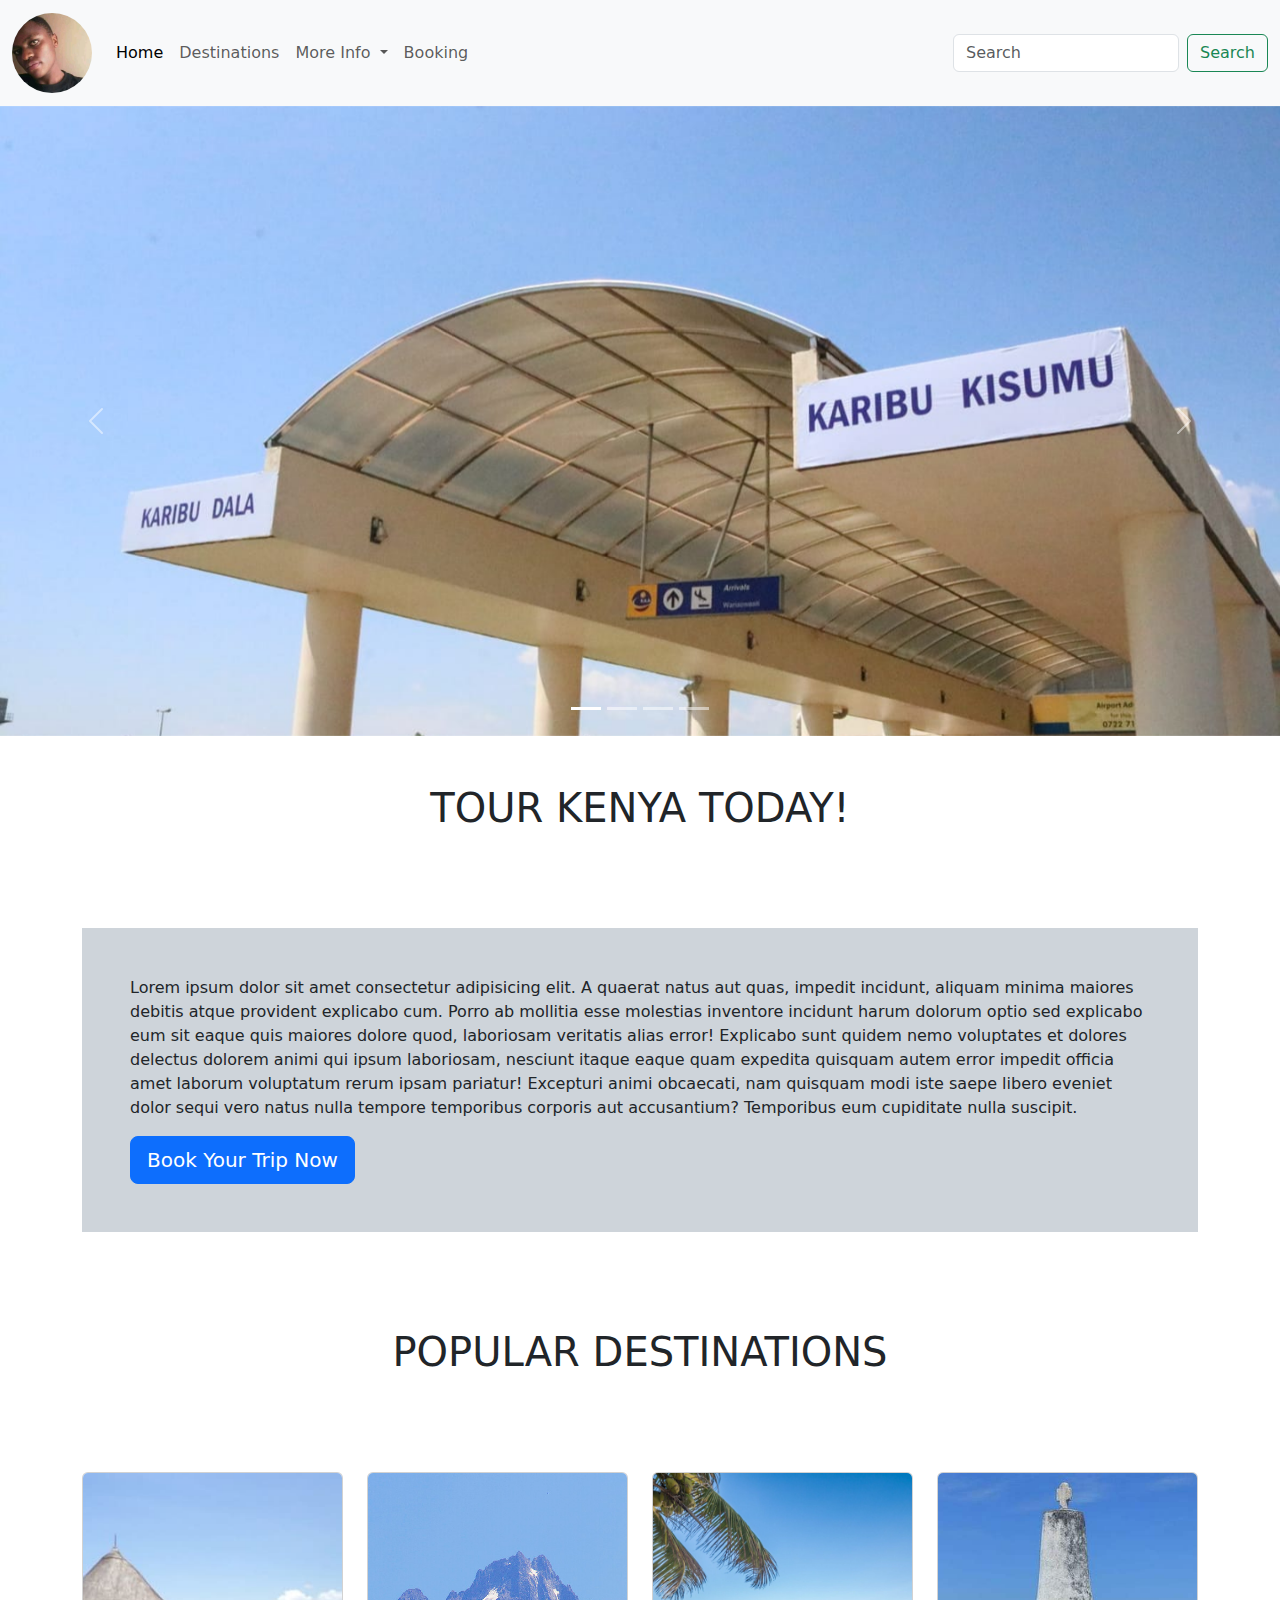
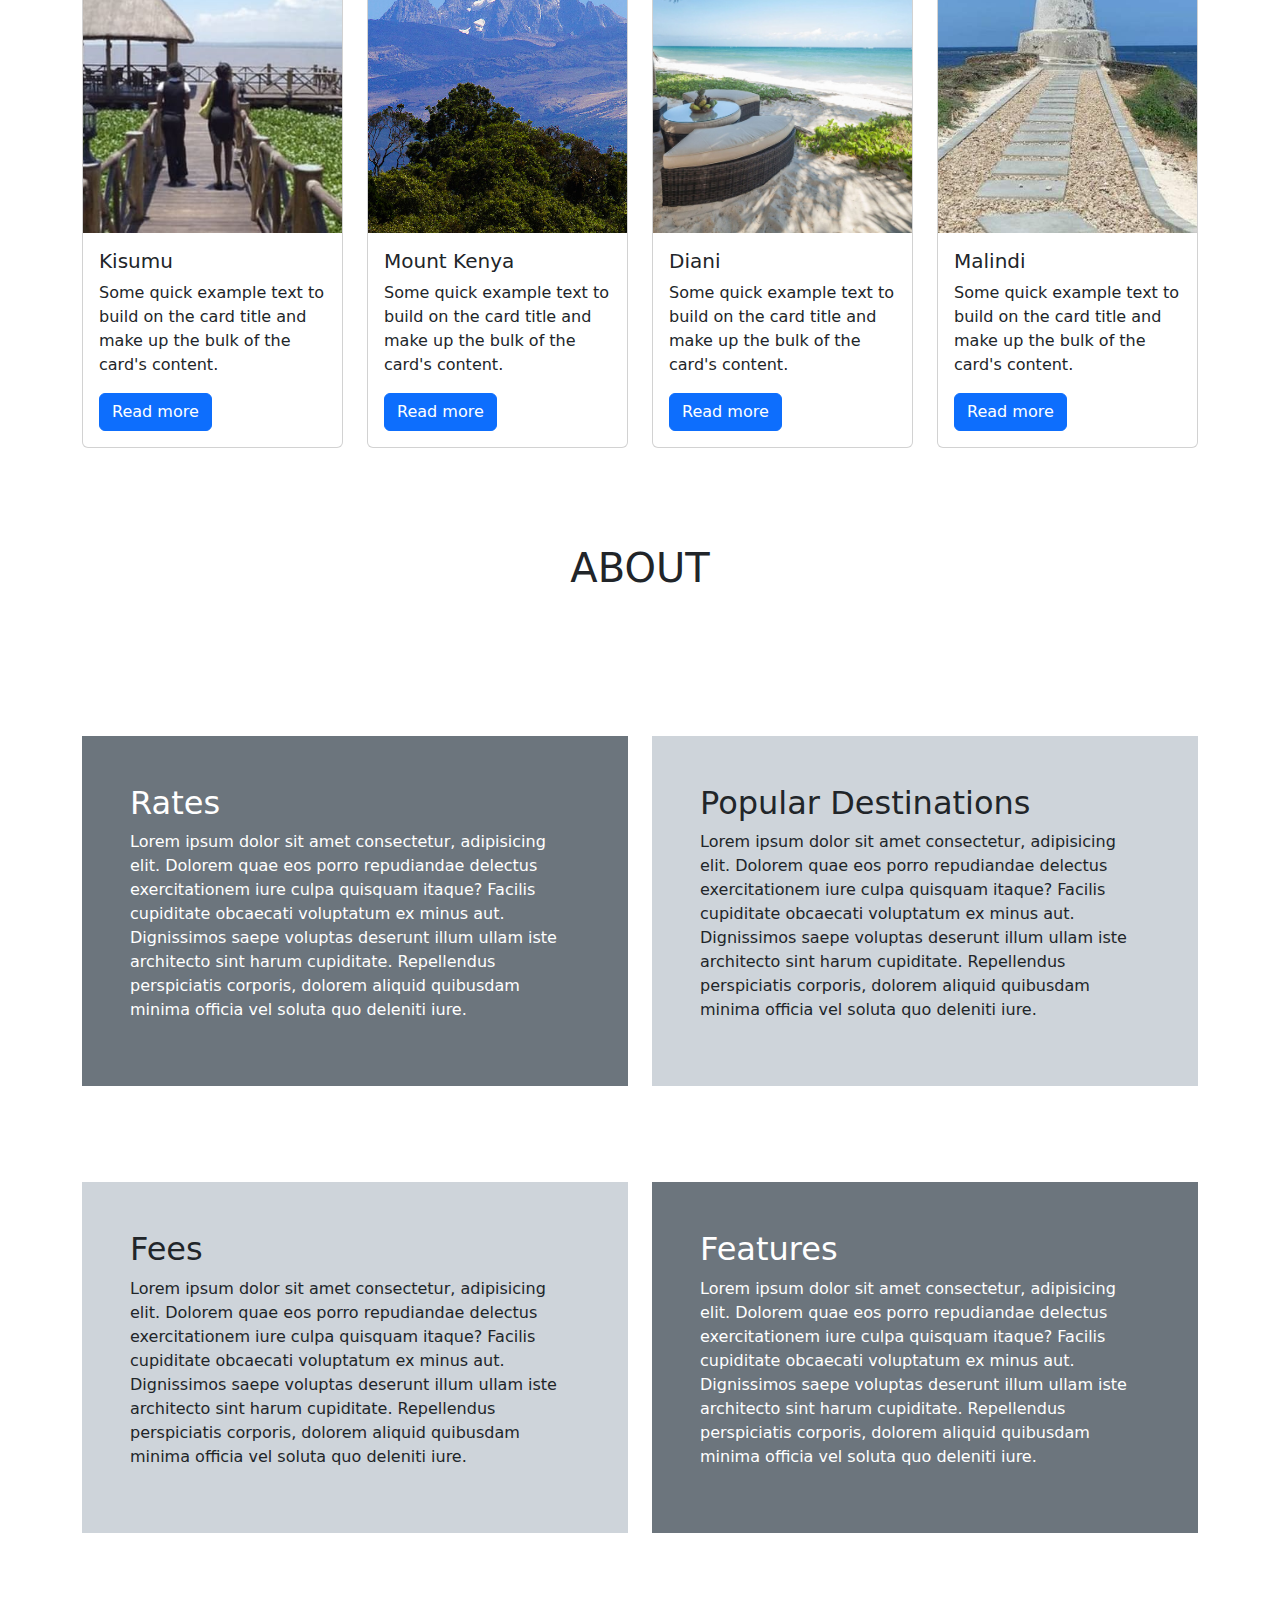
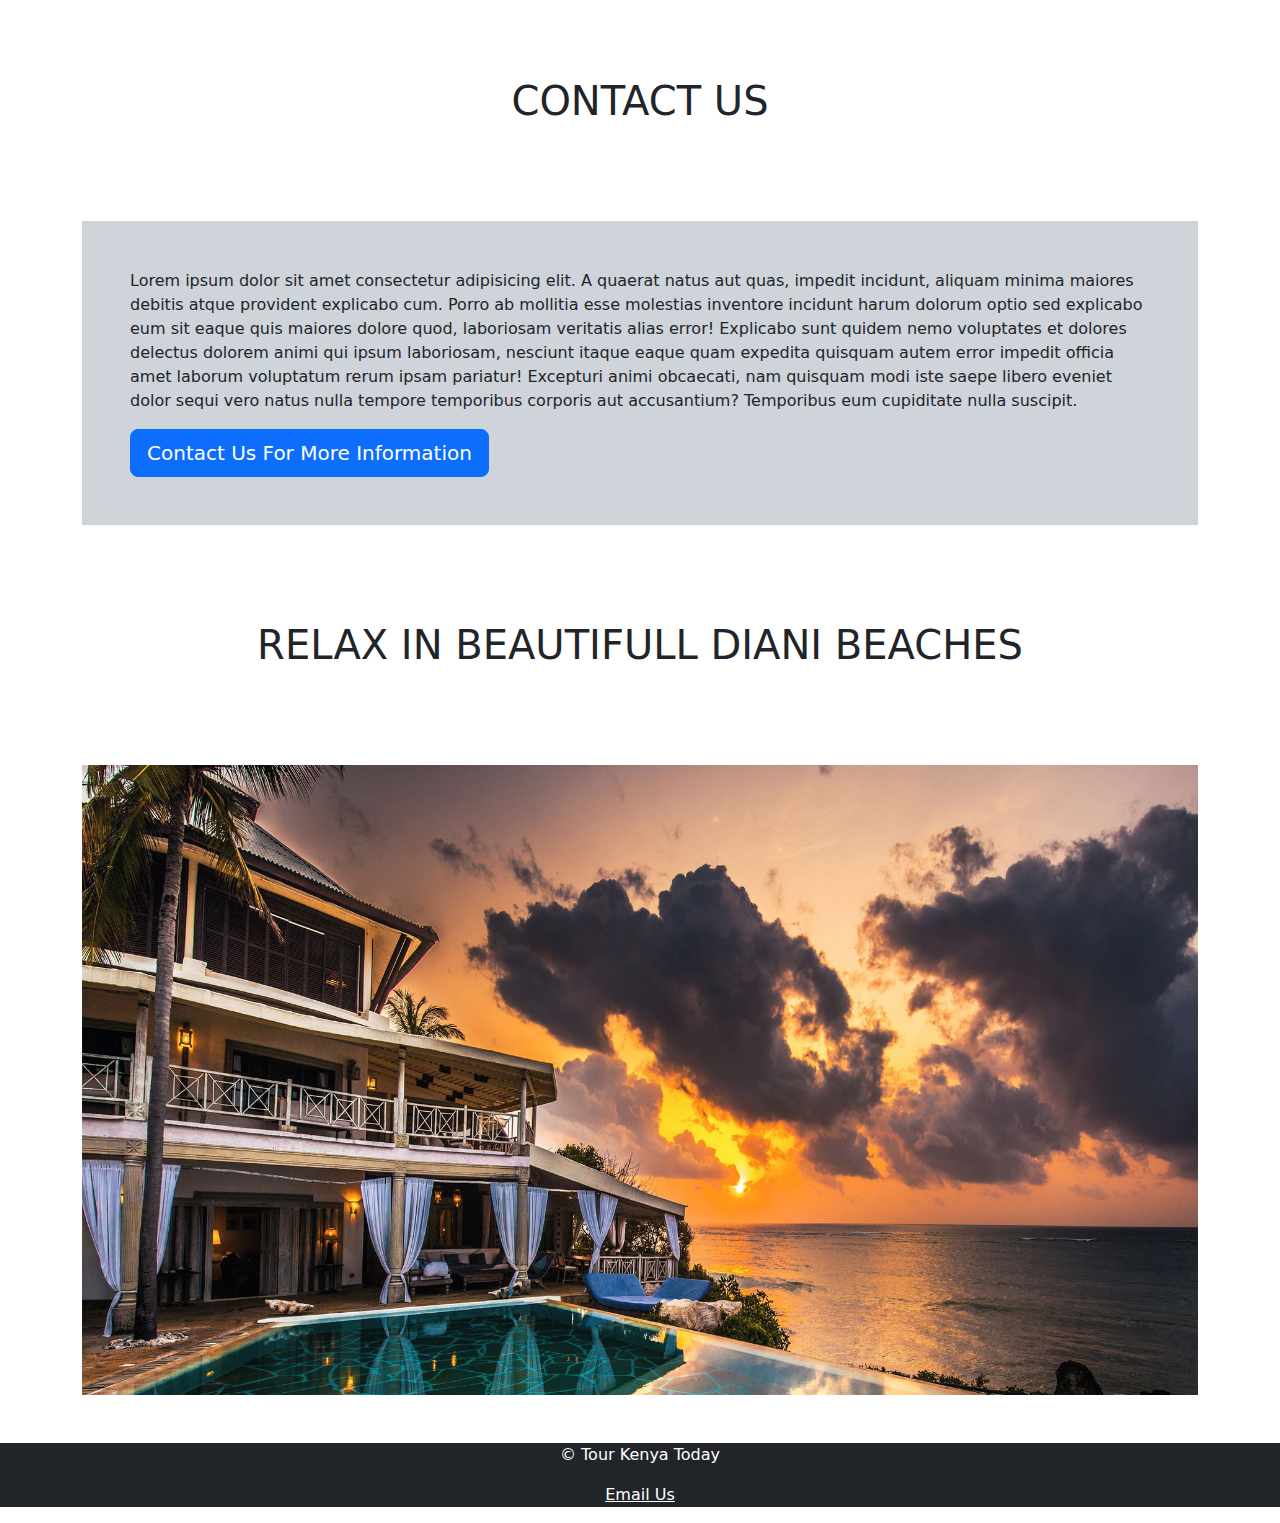
==== index.html @ 24c910b3 "tour project" ====
<!doctype html>
<html lang="en">
  <head>
    <meta charset="utf-8">
    <meta name="viewport" content="width=device-width, initial-scale=1">
    <title>Tour Kenya</title>
    <link rel="stylesheet" href="style1.css">
    <link href="https://cdn.jsdelivr.net/npm/bootstrap@5.3.3/dist/css/bootstrap.min.css" rel="stylesheet" integrity="sha384-QWTKZyjpPEjISv5WaRU9OFeRpok6YctnYmDr5pNlyT2bRjXh0JMhjY6hW+ALEwIH" crossorigin="anonymous">
  </head>
  <body>
    <!-- navbar -->
    <nav class="navbar navbar-expand-lg bg-body-tertiary">
        <div class="container-fluid">
          <a class="navbar-brand" href="#"><img src="daniel.jpeg" width="80" alt="daniel" class="rounded-circle"></a>
          <button class="navbar-toggler" type="button" data-bs-toggle="collapse" data-bs-target="#navbarSupportedContent" aria-controls="navbarSupportedContent" aria-expanded="false" aria-label="Toggle navigation">
            <span class="navbar-toggler-icon"></span>
          </button>
          <div class="collapse navbar-collapse" id="navbarSupportedContent">
            <ul class="navbar-nav me-auto mb-2 mb-lg-0">
              <li class="nav-item">
                <a class="nav-link active" aria-current="page" href="#">Home</a>
              </li>
              <li class="nav-item">
                <a class="nav-link" href="#destinations">Destinations</a>
              </li>
              <li class="nav-item dropdown">
                <a class="nav-link dropdown-toggle" href="#" role="button" data-bs-toggle="dropdown" aria-expanded="false">
                  More Info
                </a>
                <ul class="dropdown-menu">
                  <li><a class="dropdown-item" href="#about">About</a></li>
                  <li><a class="dropdown-item" href="#contact">Contact Us</a></li>
                  <li><hr class="dropdown-divider"></li>
                  <li><a class="dropdown-item" href="#more">More Sites to Visit</a></li>
                </ul>
              </li>
              <li class="nav-item">
                <a href="https://web.facebook.com/Danielkiamba17" target="_blank"  class="nav-link">Booking</a>
              </li>
            </ul>
            <form class="d-flex" role="search">
              <input class="form-control me-2" type="search" placeholder="Search" aria-label="Search">
              <button class="btn btn-outline-success" type="submit">Search</button>
            </form>
          </div>
        </div>
      </nav>


 <!-- carousel -->

 <div id="carouselExampleIndicators" class="carousel slide">
    <div class="carousel-indicators">
      <button type="button" data-bs-target="#carouselExampleIndicators" data-bs-slide-to="0" class="active" aria-current="true" aria-label="Slide 1"></button>
      <button type="button" data-bs-target="#carouselExampleIndicators" data-bs-slide-to="1" aria-label="Slide 2"></button>
      <button type="button" data-bs-target="#carouselExampleIndicators" data-bs-slide-to="2" aria-label="Slide 3"></button>
      <button type="button" data-bs-target="#carouselExampleIndicators" data-bs-slide-to="3" aria-label="Slide 4"></button>
    </div>
    <div class="carousel-inner">
      <div class="carousel-item active">
        <img src="kisumu11.jpeg" class="d-block w-100 imh" alt="kisumu">
      </div>
      <div class="carousel-item">
        <img src="mt4.jpeg" class="d-block w-100 imh" alt="mt.kenya">
      </div>
      <div class="carousel-item">
        <img src="diani1.jpeg" class="d-block w-100 imh" alt="diani">
      </div>
      <div class="carousel-item">
        <img src="malindi3.jpeg" class="d-block w-100 imh" alt="malindi">
      </div>
    </div>
    <button class="carousel-control-prev" type="button" data-bs-target="#carouselExampleIndicators" data-bs-slide="prev">
      <span class="carousel-control-prev-icon " aria-hidden="true"></span>
      <span class="visually-hidden">Previous</span>
    </button>
    <button class="carousel-control-next" type="button" data-bs-target="#carouselExampleIndicators" data-bs-slide="next">
      <span class="carousel-control-next-icon " aria-hidden="true"></span>
      <span class="visually-hidden">Next</span>
    </button>
  </div>

  <!-- main container -->

  <div class="container">

    <h1 class="text-center mt-0 mb-5 p-5 text-uppercase">tour kenya today!</h1>
    <div class=" w-100 bg-dark-subtle p-5 mb-5 "><p>
        Lorem ipsum dolor sit amet consectetur adipisicing elit. A quaerat natus aut quas, impedit incidunt, aliquam minima maiores debitis atque provident explicabo cum. Porro ab mollitia esse molestias inventore incidunt harum dolorum optio sed explicabo eum sit eaque quis maiores dolore quod, laboriosam veritatis alias error! Explicabo sunt quidem nemo voluptates et dolores delectus dolorem animi qui ipsum laboriosam, nesciunt itaque eaque quam expedita quisquam autem error impedit officia amet laborum voluptatum rerum ipsam pariatur! Excepturi animi obcaecati, nam quisquam modi iste saepe libero eveniet dolor sequi vero natus nulla tempore temporibus corporis aut accusantium? Temporibus eum cupiditate nulla suscipit.
    </p>
    <button type="button" class="btn btn-primary btn-lg">Book Your Trip Now</button>

</div>

<h2 id="destinations" class="fs-1 p-5 mt-5 mb-5 text-center">POPULAR DESTINATIONS</h2>

<div class="row">
    <div class="col">
        <!-- card 1 -->
        <div class="card">
            <img src="kisumu2.jpeg" class="card-img-top customprev11" alt="kisumu">
            <div class="card-body">
              <h5 class="card-title">Kisumu</h5>
              <p class="card-text">Some quick example text to build on the card title and make up the bulk of the card's content.</p>
              <a href="#" class="btn btn-primary">Read more</a>
            </div>
          </div>
    </div>

    <div class="col">
        <!-- card 2 -->
        <div class="card">
            <img src="mt2.jpeg" class="card-img-top customprev11" alt="mount kenya">
            <div class="card-body">
              <h5 class="card-title">Mount Kenya</h5>
              <p class="card-text">Some quick example text to build on the card title and make up the bulk of the card's content.</p>
              <a href="#" class="btn btn-primary">Read more</a>
            </div>
          </div>
    </div>

    <div class="col">
        <!-- card 3 -->
        <div class="card">
            <img src="diani3.jpeg" class="card-img-top customprev11" alt="diani">
            <div class="card-body">
              <h5 class="card-title">Diani</h5>
              <p class="card-text">Some quick example text to build on the card title and make up the bulk of the card's content.</p>
              <a href="#" class="btn btn-primary">Read more</a>
            </div>
          </div>
    </div>

    <div class="col">
        <!-- card 4 -->
        <div class="card">
            <img src="malindi4.jpeg" class="card-img-top customprev11" alt="malindi">
            <div class="card-body">
              <h5 class="card-title">Malindi</h5>
              <p class="card-text">Some quick example text to build on the card title and make up the bulk of the card's content.</p>
              <a href="#" class="btn btn-primary">Read more</a>
            </div>
          </div>
    </div>



</div>

    

        <!-- about -->
        <h2 id="about" class="fs-1 p-5 mt-5 mb-5 text-center">ABOUT</h2>
        <div class="row">
            <div class="col-6">
                <div class="bg-secondary text-white mt-5 mb-5 p-5">
                    <h2>Rates</h2>
                    <p>
                        Lorem ipsum dolor sit amet consectetur, adipisicing elit. Dolorem quae eos porro repudiandae delectus exercitationem iure culpa quisquam itaque? Facilis cupiditate obcaecati voluptatum ex minus aut. Dignissimos saepe voluptas deserunt illum ullam iste architecto sint harum cupiditate. Repellendus perspiciatis corporis, dolorem aliquid quibusdam minima officia vel soluta quo deleniti iure.
                    </p>
                </div>
            </div>

            <div class="col-6">
                <div class="bg-dark-subtle mt-5 mb-5 p-5">
                    <h2>Popular Destinations</h2>
                    <p>
                        Lorem ipsum dolor sit amet consectetur, adipisicing elit. Dolorem quae eos porro repudiandae delectus exercitationem iure culpa quisquam itaque? Facilis cupiditate obcaecati voluptatum ex minus aut. Dignissimos saepe voluptas deserunt illum ullam iste architecto sint harum cupiditate. Repellendus perspiciatis corporis, dolorem aliquid quibusdam minima officia vel soluta quo deleniti iure.
                    </p>
                </div>
            </div>

            <div class="col-6">
                <div class="bg-dark-subtle mt-5 mb-5 p-5">
                    <h2>Fees</h2>
                    <p>
                        Lorem ipsum dolor sit amet consectetur, adipisicing elit. Dolorem quae eos porro repudiandae delectus exercitationem iure culpa quisquam itaque? Facilis cupiditate obcaecati voluptatum ex minus aut. Dignissimos saepe voluptas deserunt illum ullam iste architecto sint harum cupiditate. Repellendus perspiciatis corporis, dolorem aliquid quibusdam minima officia vel soluta quo deleniti iure.
                    </p>
                </div>
            </div>

            <div class="col-6">
                <div class="bg-secondary text-white mt-5 mb-5 p-5">
                    <h2>Features</h2>
                    <p>
                        Lorem ipsum dolor sit amet consectetur, adipisicing elit. Dolorem quae eos porro repudiandae delectus exercitationem iure culpa quisquam itaque? Facilis cupiditate obcaecati voluptatum ex minus aut. Dignissimos saepe voluptas deserunt illum ullam iste architecto sint harum cupiditate. Repellendus perspiciatis corporis, dolorem aliquid quibusdam minima officia vel soluta quo deleniti iure.
                    </p>
                </div>
            </div>



        </div>

    







        <!-- contact us -->
        <h2 id="contact" class="fs-1 p-5 mt-5 mb-5 text-center">CONTACT US</h2>

        <div class=" w-100 bg-dark-subtle p-5 mb-5 "><p>
            Lorem ipsum dolor sit amet consectetur adipisicing elit. A quaerat natus aut quas, impedit incidunt, aliquam minima maiores debitis atque provident explicabo cum. Porro ab mollitia esse molestias inventore incidunt harum dolorum optio sed explicabo eum sit eaque quis maiores dolore quod, laboriosam veritatis alias error! Explicabo sunt quidem nemo voluptates et dolores delectus dolorem animi qui ipsum laboriosam, nesciunt itaque eaque quam expedita quisquam autem error impedit officia amet laborum voluptatum rerum ipsam pariatur! Excepturi animi obcaecati, nam quisquam modi iste saepe libero eveniet dolor sequi vero natus nulla tempore temporibus corporis aut accusantium? Temporibus eum cupiditate nulla suscipit.
        </p>
        <button type="button" class="btn btn-primary btn-lg"><a href="mailto: treydancan@gmail.com" class="text-decoration-none text-white">Contact Us For More Information</a></button>
    
    </div>
    <h2 id="more" class="fs-1 p-5 mt-5 mb-5 text-center">RELAX IN BEAUTIFULL DIANI BEACHES</h2>
    <img src="diani2.jpeg" alt="diani" class="w-100 mb-5 imh">

</div>
 <!-- end of container -->
  <footer class="bg-dark text-center text-white">
    <p> &copy; Tour Kenya Today </p>
    <p><a href="mailto:treydancan@gmail.com" class="text-white">Email Us</a></p>
  </footer>
















    <script src="https://cdn.jsdelivr.net/npm/bootstrap@5.3.3/dist/js/bootstrap.bundle.min.js" integrity="sha384-YvpcrYf0tY3lHB60NNkmXc5s9fDVZLESaAA55NDzOxhy9GkcIdslK1eN7N6jIeHz" crossorigin="anonymous"></script>
  </body>
</html>
---- style1.css ----
.imh{
    height: 70vh;
    object-fit: cover;
}
.customprev11{
    height: 40vh;
    object-fit: cover;


}
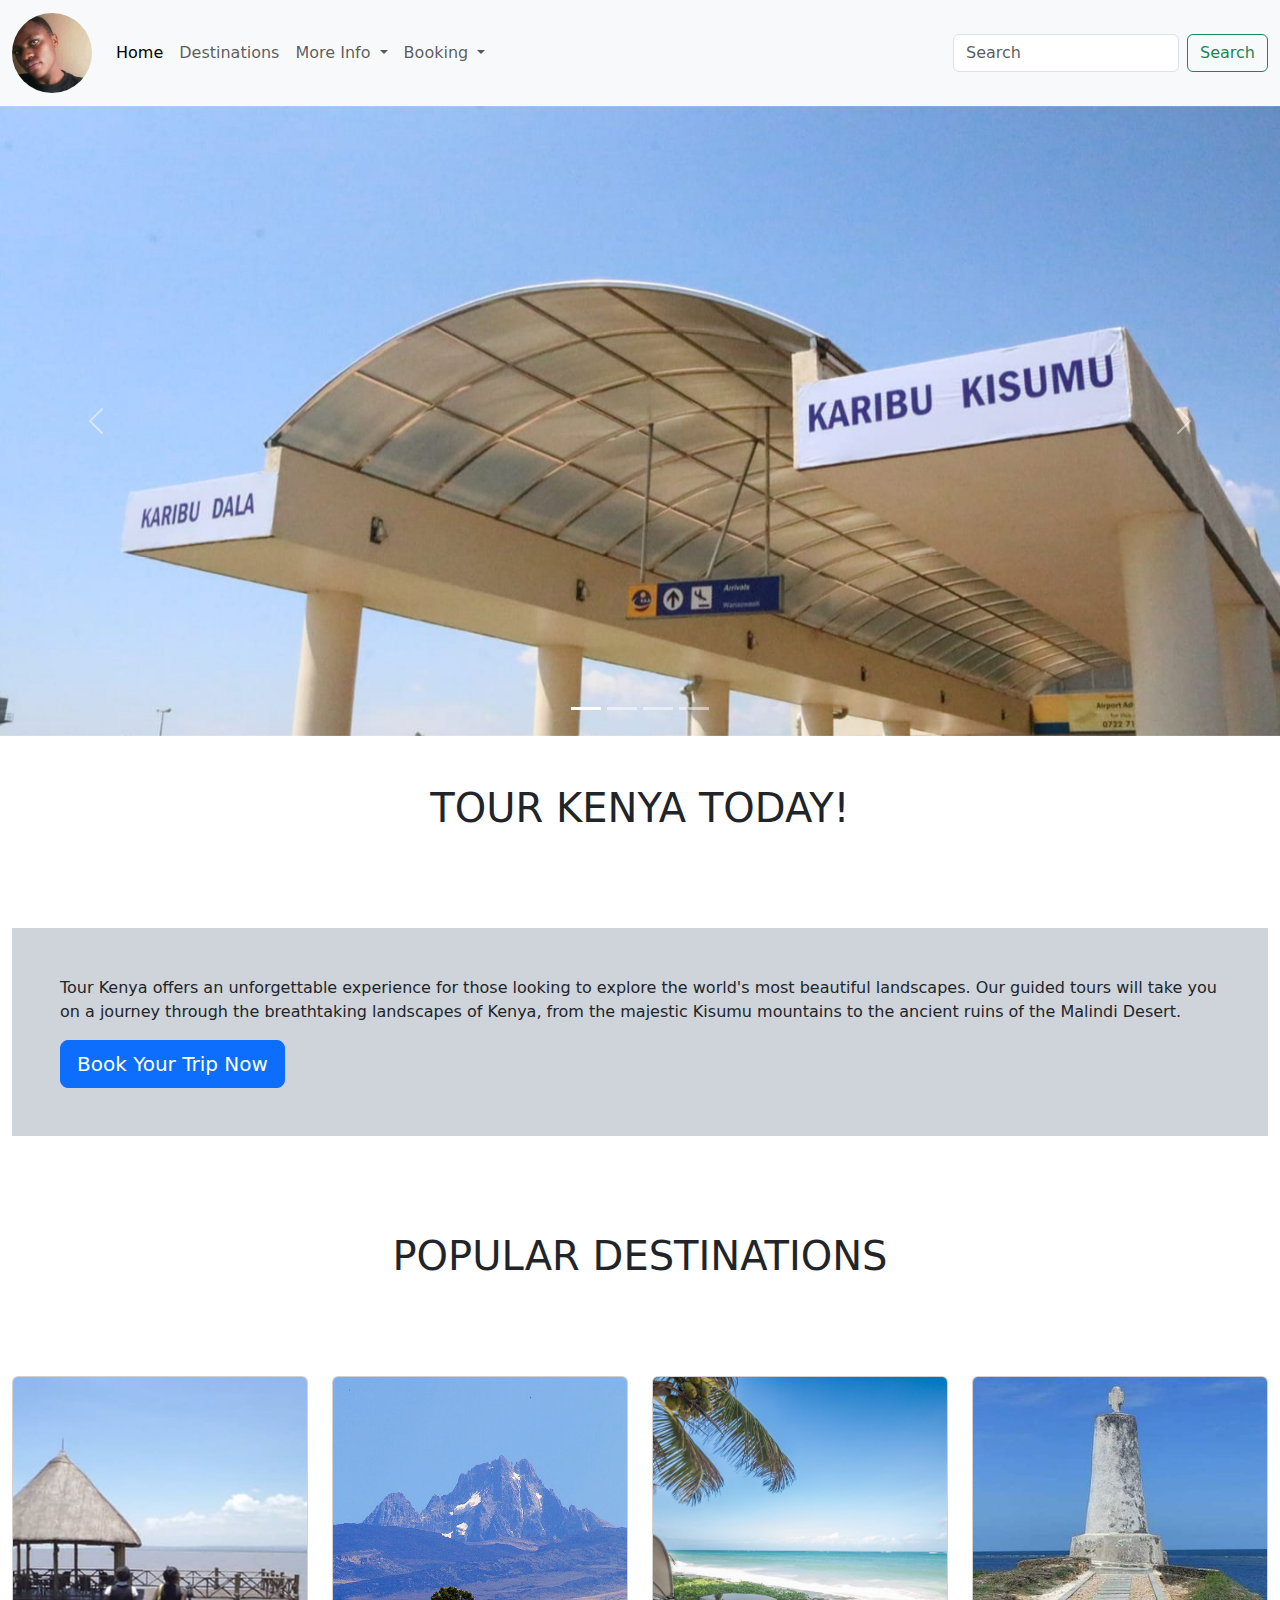
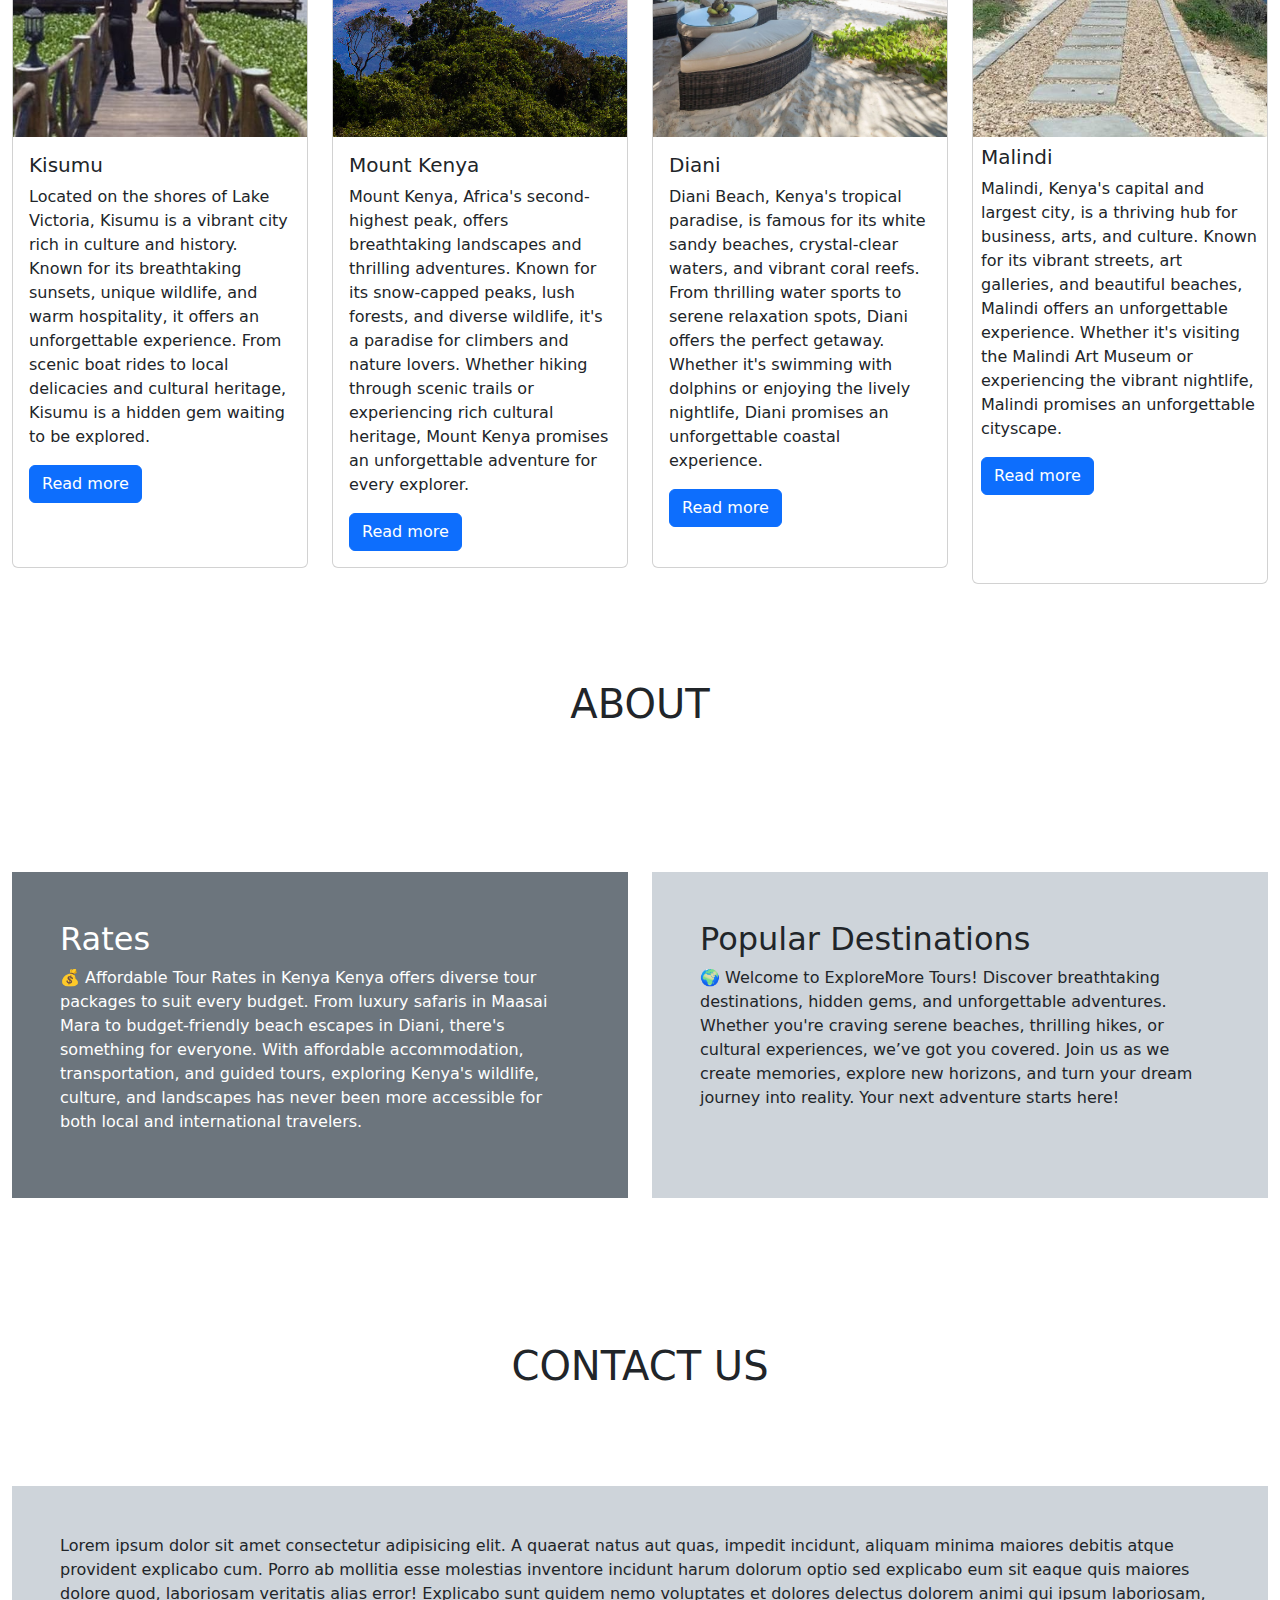
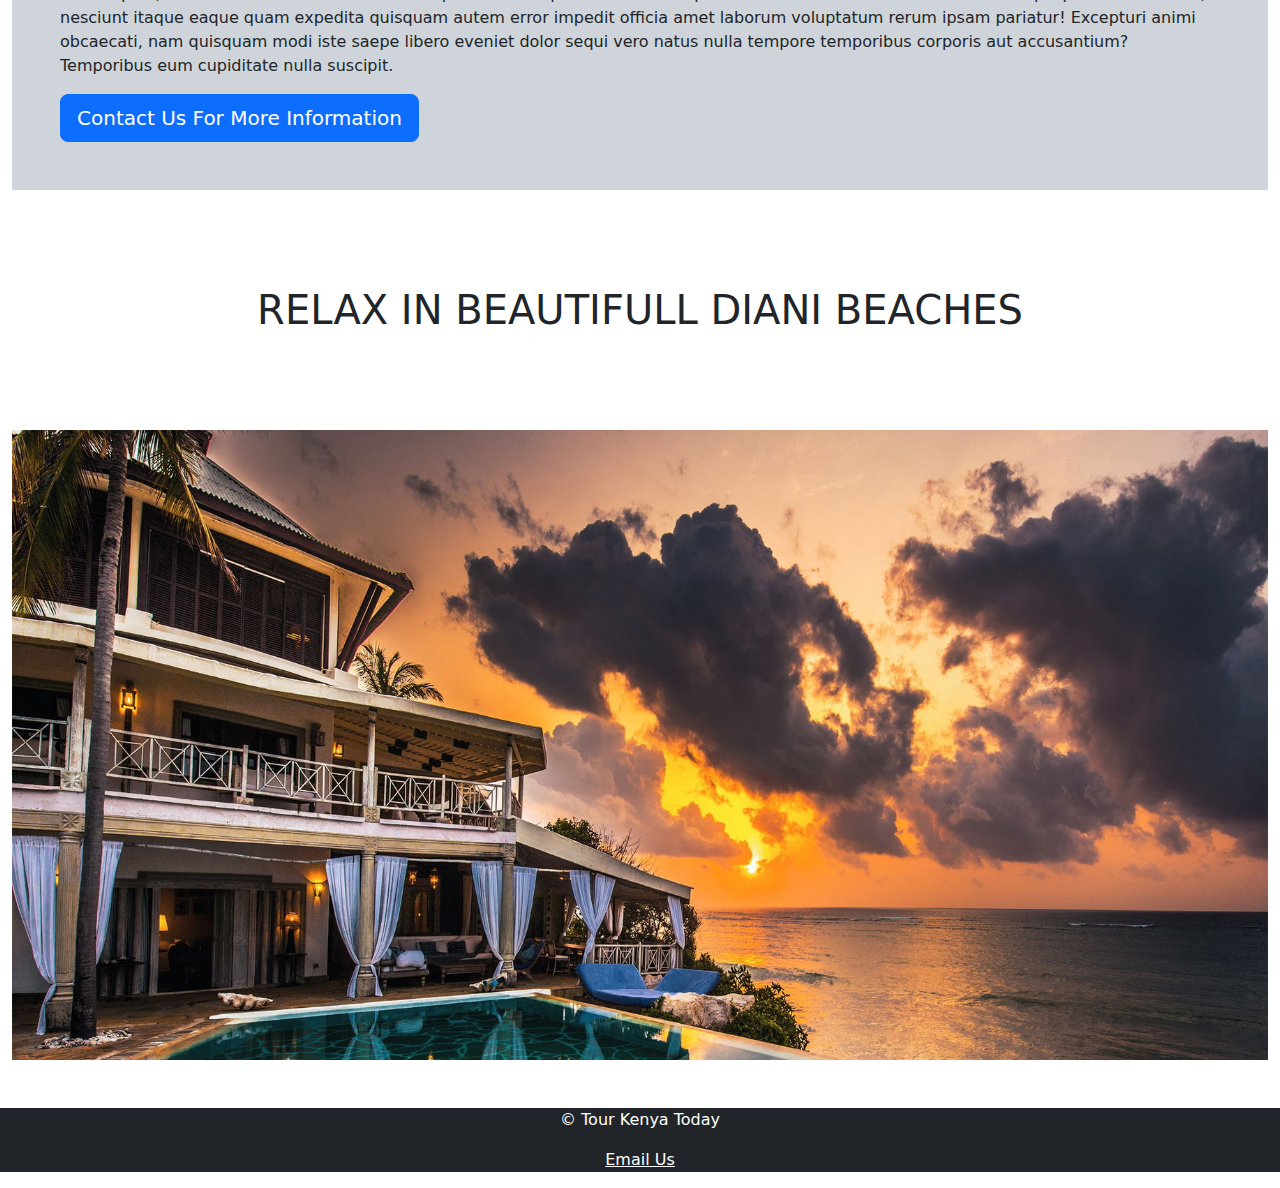
==== commit 26c78647: "made updates to the website" ====
--- a/index.html
+++ b/index.html
@@ -23,20 +23,33 @@
               <li class="nav-item">
                 <a class="nav-link" href="#destinations">Destinations</a>
               </li>
-              <li class="nav-item dropdown">
+              <li class="nav-item dropdown ">
                 <a class="nav-link dropdown-toggle" href="#" role="button" data-bs-toggle="dropdown" aria-expanded="false">
                   More Info
                 </a>
                 <ul class="dropdown-menu">
                   <li><a class="dropdown-item" href="#about">About</a></li>
                   <li><a class="dropdown-item" href="#contact">Contact Us</a></li>
+
+                  <li><a class="dropdown-item" href="/features.html">Features</a></li>
                   <li><hr class="dropdown-divider"></li>
                   <li><a class="dropdown-item" href="#more">More Sites to Visit</a></li>
                 </ul>
               </li>
-              <li class="nav-item">
-                <a href="https://web.facebook.com/Danielkiamba17" target="_blank"  class="nav-link">Booking</a>
-              </li>
+             
+              <li class="nav-item dropdown hover-dropdown">
+                <a class="nav-link dropdown-toggle" href="#" role="button" data-bs-toggle="dropdown" aria-expanded="false">
+                  Booking
+                </a>
+                <ul class="dropdown-menu">
+                  <li><a class="dropdown-item" href="#about">Rates</a></li>
+                  <li><a class="dropdown-item" href="/fee.html" target="_blank">Fees</a></li>
+                  <li><hr class="dropdown-divider"></li>
+                  <li><a class="dropdown-item" href="#more">More Sites to Visit</a></li>
+                </ul>
+              </li>
+
+
             </ul>
             <form class="d-flex" role="search">
               <input class="form-control me-2" type="search" placeholder="Search" aria-label="Search">
@@ -82,11 +95,11 @@
 
   <!-- main container -->
 
-  <div class="container">
+  <div class="container-fluid">
 
     <h1 class="text-center mt-0 mb-5 p-5 text-uppercase">tour kenya today!</h1>
     <div class=" w-100 bg-dark-subtle p-5 mb-5 "><p>
-        Lorem ipsum dolor sit amet consectetur adipisicing elit. A quaerat natus aut quas, impedit incidunt, aliquam minima maiores debitis atque provident explicabo cum. Porro ab mollitia esse molestias inventore incidunt harum dolorum optio sed explicabo eum sit eaque quis maiores dolore quod, laboriosam veritatis alias error! Explicabo sunt quidem nemo voluptates et dolores delectus dolorem animi qui ipsum laboriosam, nesciunt itaque eaque quam expedita quisquam autem error impedit officia amet laborum voluptatum rerum ipsam pariatur! Excepturi animi obcaecati, nam quisquam modi iste saepe libero eveniet dolor sequi vero natus nulla tempore temporibus corporis aut accusantium? Temporibus eum cupiditate nulla suscipit.
+      Tour Kenya offers an unforgettable experience for those looking to explore the world's most beautiful landscapes. Our guided tours will take you on a journey through the breathtaking landscapes of Kenya, from the majestic Kisumu mountains to the ancient ruins of the Malindi Desert.
     </p>
     <button type="button" class="btn btn-primary btn-lg">Book Your Trip Now</button>
 
@@ -94,50 +107,61 @@
 
 <h2 id="destinations" class="fs-1 p-5 mt-5 mb-5 text-center">POPULAR DESTINATIONS</h2>
 
-<div class="row">
-    <div class="col">
+<div class="row d-flex align-items-stretch ">
+    <div class="col-12 col-md-3 mb-3 col-sm-6 d-flex">
         <!-- card 1 -->
         <div class="card">
             <img src="kisumu2.jpeg" class="card-img-top customprev11" alt="kisumu">
             <div class="card-body">
               <h5 class="card-title">Kisumu</h5>
-              <p class="card-text">Some quick example text to build on the card title and make up the bulk of the card's content.</p>
-              <a href="#" class="btn btn-primary">Read more</a>
-            </div>
-          </div>
-    </div>
-
-    <div class="col">
+              <p class="card-text">
+                Located on the shores of Lake Victoria, Kisumu is a vibrant city rich in culture and history. Known for its breathtaking sunsets, unique wildlife, and warm hospitality, it offers an unforgettable experience. From scenic boat rides to local delicacies and cultural heritage, Kisumu is a hidden gem waiting to be explored.
+              </p>
+              <a href="#" class="btn btn-primary">Read more</a>
+            </div>
+          </div>
+    </div>
+
+    <div class="col-12 col-md-3 mb-3 col-sm-6 d-flex">
+      
         <!-- card 2 -->
         <div class="card">
             <img src="mt2.jpeg" class="card-img-top customprev11" alt="mount kenya">
             <div class="card-body">
               <h5 class="card-title">Mount Kenya</h5>
-              <p class="card-text">Some quick example text to build on the card title and make up the bulk of the card's content.</p>
-              <a href="#" class="btn btn-primary">Read more</a>
-            </div>
-          </div>
-    </div>
-
-    <div class="col">
+              <p class="card-text">
+                Mount Kenya, Africa's second-highest peak, offers breathtaking landscapes and thrilling adventures. Known for its snow-capped peaks, lush forests, and diverse wildlife, it's a paradise for climbers and nature lovers. Whether hiking through scenic trails or experiencing rich cultural heritage, Mount Kenya promises an unforgettable adventure for every explorer.
+              </p>
+              <a href="#" class="btn btn-primary">Read more</a>
+            </div>
+          </div>
+    </div>
+
+    <div class="col-12 col-md-3 mb-3 col-sm-6 d-flex">
+      
         <!-- card 3 -->
         <div class="card">
             <img src="diani3.jpeg" class="card-img-top customprev11" alt="diani">
             <div class="card-body">
               <h5 class="card-title">Diani</h5>
-              <p class="card-text">Some quick example text to build on the card title and make up the bulk of the card's content.</p>
-              <a href="#" class="btn btn-primary">Read more</a>
-            </div>
-          </div>
-    </div>
-
-    <div class="col">
+              <p class="card-text">
+                Diani Beach, Kenya's tropical paradise, is famous for its white sandy beaches, crystal-clear waters, and vibrant coral reefs. From thrilling water sports to serene relaxation spots, Diani offers the perfect getaway. Whether it's swimming with dolphins or enjoying the lively nightlife, Diani promises an unforgettable coastal experience.
+              </p>
+              <a href="#" class="btn btn-primary">Read more</a>
+            </div>
+          </div>
+    </div>
+
+    <div class="col-12 col-md-3 col-sm-6 d-flex">
+      
         <!-- card 4 -->
-        <div class="card">
+        <div class="card p-0">
             <img src="malindi4.jpeg" class="card-img-top customprev11" alt="malindi">
-            <div class="card-body">
+            <div class="card-body p-2">
               <h5 class="card-title">Malindi</h5>
-              <p class="card-text">Some quick example text to build on the card title and make up the bulk of the card's content.</p>
+              <p class="card-text">
+                Malindi, Kenya's capital and largest city, is a thriving hub for business, arts, and culture. Known for its vibrant streets, art galleries, and beautiful beaches, Malindi offers an unforgettable experience. Whether it's visiting the Malindi Art Museum or experiencing the vibrant nightlife, Malindi promises an unforgettable cityscape.
+              </p>
               <a href="#" class="btn btn-primary">Read more</a>
             </div>
           </div>
@@ -151,45 +175,27 @@
 
         <!-- about -->
         <h2 id="about" class="fs-1 p-5 mt-5 mb-5 text-center">ABOUT</h2>
-        <div class="row">
-            <div class="col-6">
+        <div class="row d-flex align-items-stretch">
+            <div class="col-12 col-md-6 d-flex">
                 <div class="bg-secondary text-white mt-5 mb-5 p-5">
                     <h2>Rates</h2>
                     <p>
-                        Lorem ipsum dolor sit amet consectetur, adipisicing elit. Dolorem quae eos porro repudiandae delectus exercitationem iure culpa quisquam itaque? Facilis cupiditate obcaecati voluptatum ex minus aut. Dignissimos saepe voluptas deserunt illum ullam iste architecto sint harum cupiditate. Repellendus perspiciatis corporis, dolorem aliquid quibusdam minima officia vel soluta quo deleniti iure.
+                      💰 Affordable Tour Rates in Kenya
+Kenya offers diverse tour packages to suit every budget. From luxury safaris in Maasai Mara to budget-friendly beach escapes in Diani, there's something for everyone. With affordable accommodation, transportation, and guided tours, exploring Kenya's wildlife, culture, and landscapes has never been more accessible for both local and international travelers.
                     </p>
                 </div>
             </div>
 
-            <div class="col-6">
+    <div class="col-12 col-md-6 d-flex">
+      
                 <div class="bg-dark-subtle mt-5 mb-5 p-5">
                     <h2>Popular Destinations</h2>
                     <p>
-                        Lorem ipsum dolor sit amet consectetur, adipisicing elit. Dolorem quae eos porro repudiandae delectus exercitationem iure culpa quisquam itaque? Facilis cupiditate obcaecati voluptatum ex minus aut. Dignissimos saepe voluptas deserunt illum ullam iste architecto sint harum cupiditate. Repellendus perspiciatis corporis, dolorem aliquid quibusdam minima officia vel soluta quo deleniti iure.
+                      🌍 Welcome to ExploreMore Tours!
+Discover breathtaking destinations, hidden gems, and unforgettable adventures. Whether you're craving serene beaches, thrilling hikes, or cultural experiences, we’ve got you covered. Join us as we create memories, explore new horizons, and turn your dream journey into reality. Your next adventure starts here!
                     </p>
                 </div>
             </div>
-
-            <div class="col-6">
-                <div class="bg-dark-subtle mt-5 mb-5 p-5">
-                    <h2>Fees</h2>
-                    <p>
-                        Lorem ipsum dolor sit amet consectetur, adipisicing elit. Dolorem quae eos porro repudiandae delectus exercitationem iure culpa quisquam itaque? Facilis cupiditate obcaecati voluptatum ex minus aut. Dignissimos saepe voluptas deserunt illum ullam iste architecto sint harum cupiditate. Repellendus perspiciatis corporis, dolorem aliquid quibusdam minima officia vel soluta quo deleniti iure.
-                    </p>
-                </div>
-            </div>
-
-            <div class="col-6">
-                <div class="bg-secondary text-white mt-5 mb-5 p-5">
-                    <h2>Features</h2>
-                    <p>
-                        Lorem ipsum dolor sit amet consectetur, adipisicing elit. Dolorem quae eos porro repudiandae delectus exercitationem iure culpa quisquam itaque? Facilis cupiditate obcaecati voluptatum ex minus aut. Dignissimos saepe voluptas deserunt illum ullam iste architecto sint harum cupiditate. Repellendus perspiciatis corporis, dolorem aliquid quibusdam minima officia vel soluta quo deleniti iure.
-                    </p>
-                </div>
-            </div>
-
-
-
         </div>
 
     
--- a/style1.css
+++ b/style1.css
@@ -7,4 +7,14 @@
     object-fit: cover;
 
 
-}+}
+.hover-dropdown:hover .dropdown-menu {
+    display: block;
+    margin-top: 0;
+}
+
+.nav-item:focus, 
+.dropdown-toggle:focus {
+  outline: none;
+  box-shadow: none;
+}
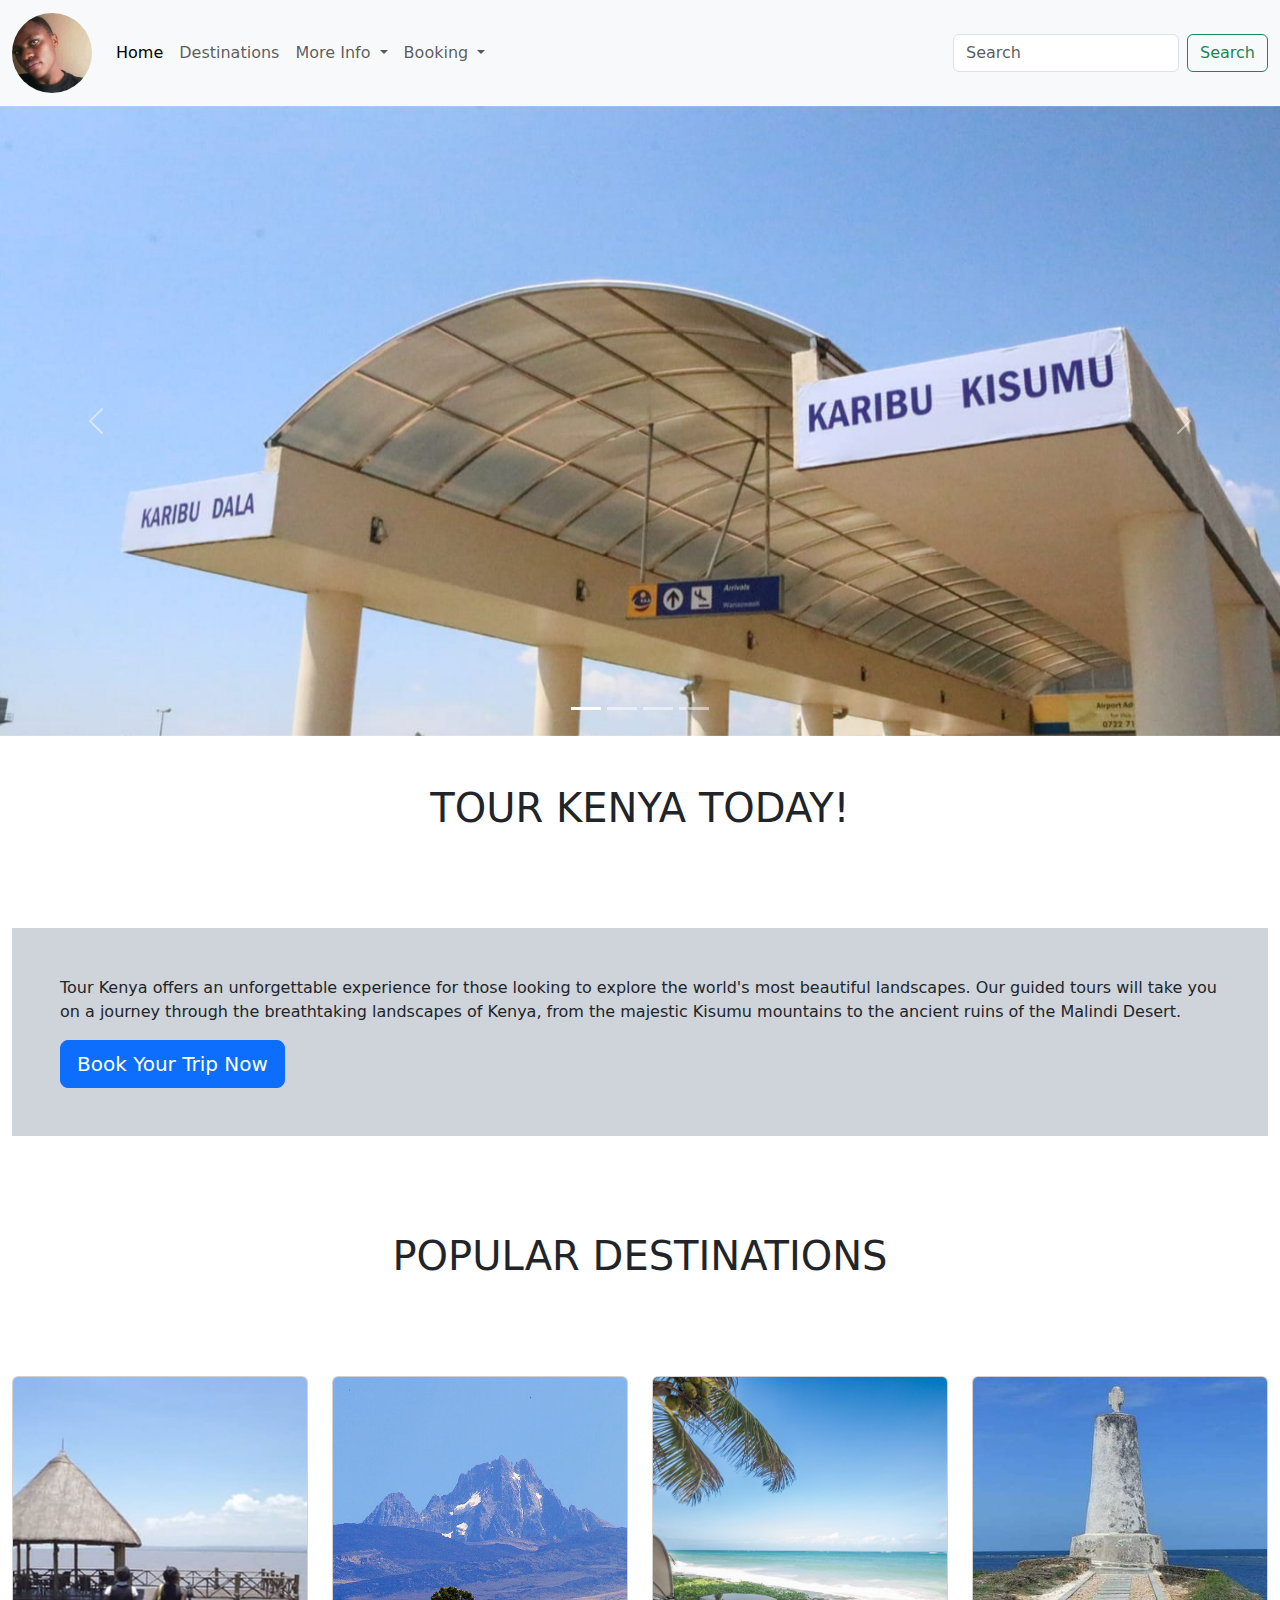
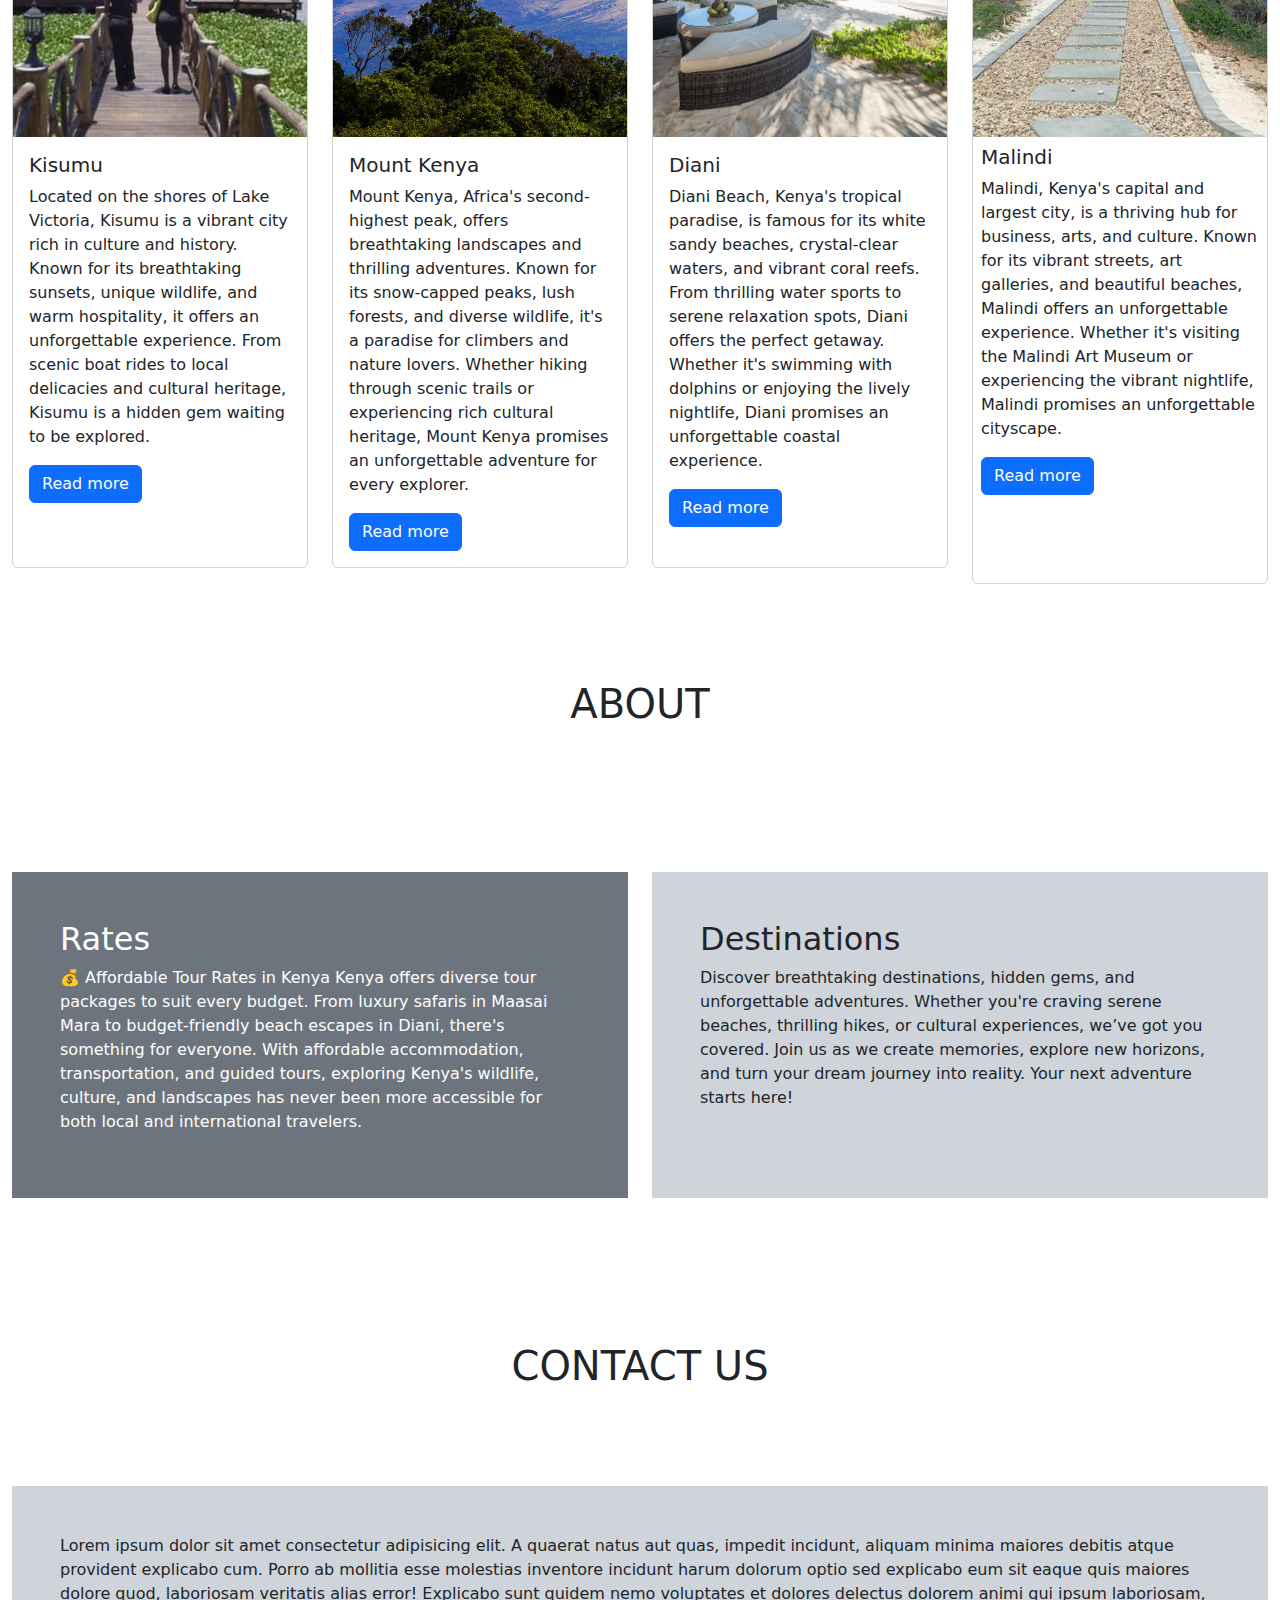
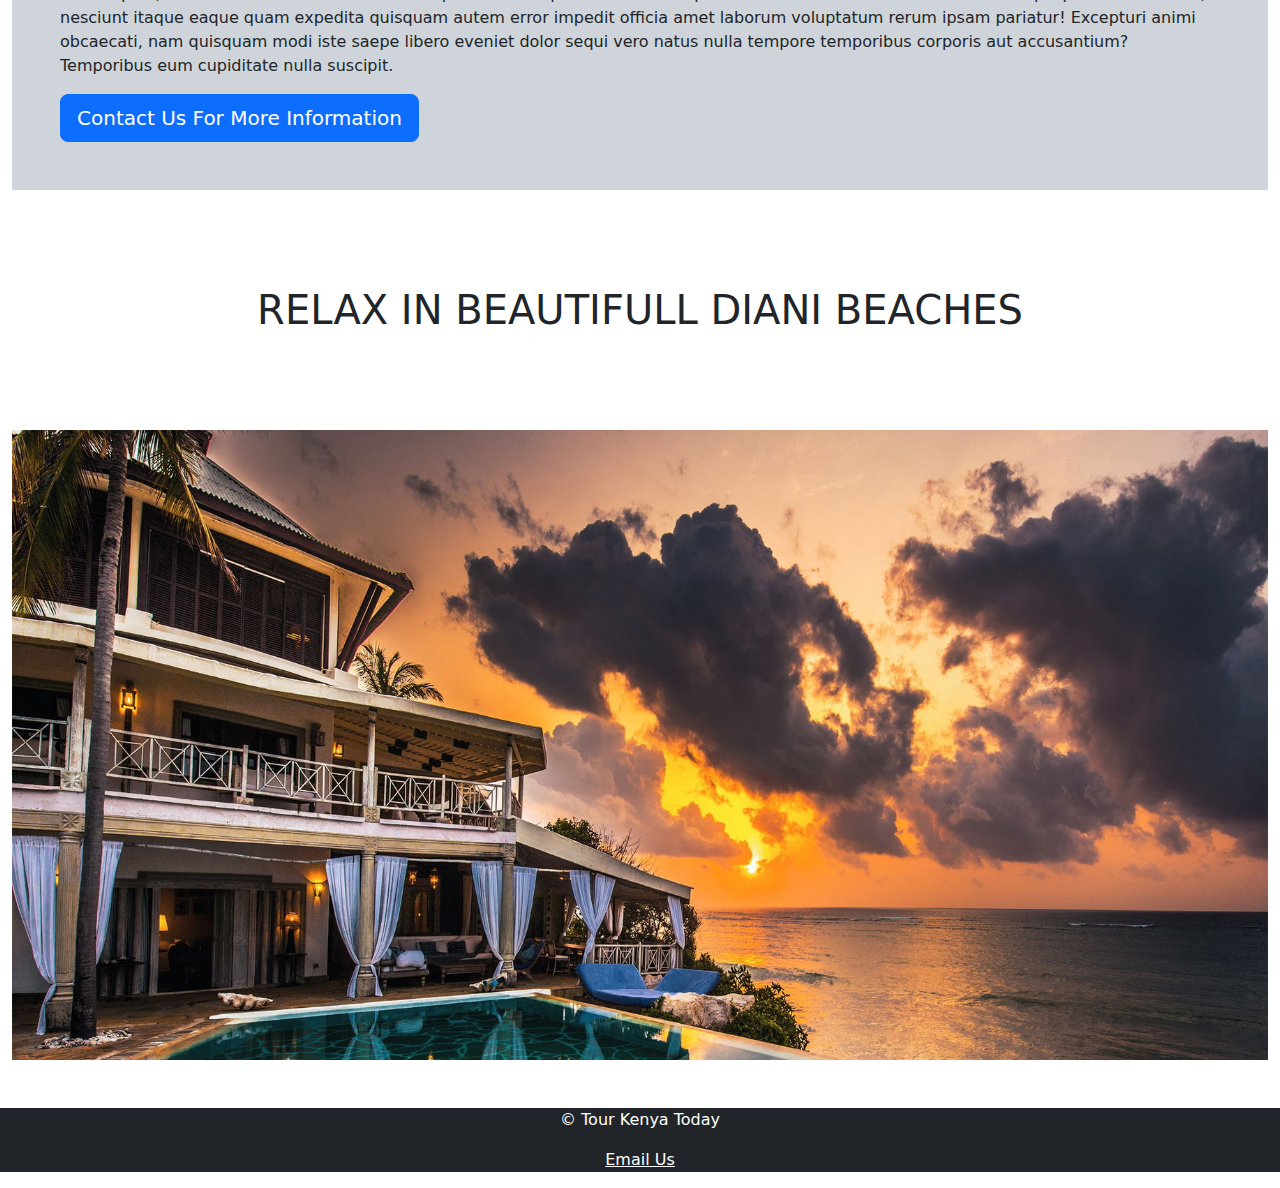
==== commit 56acfbec: "updated fee section" ====
--- a/index.html
+++ b/index.html
@@ -31,7 +31,7 @@
                   <li><a class="dropdown-item" href="#about">About</a></li>
                   <li><a class="dropdown-item" href="#contact">Contact Us</a></li>
 
-                  <li><a class="dropdown-item" href="/features.html">Features</a></li>
+                  <li><a class="dropdown-item" href="features.html">Features</a></li>
                   <li><hr class="dropdown-divider"></li>
                   <li><a class="dropdown-item" href="#more">More Sites to Visit</a></li>
                 </ul>
@@ -43,7 +43,7 @@
                 </a>
                 <ul class="dropdown-menu">
                   <li><a class="dropdown-item" href="#about">Rates</a></li>
-                  <li><a class="dropdown-item" href="/fee.html" target="_blank">Fees</a></li>
+                  <li><a class="dropdown-item" href="fee.html" target="_blank">Fees</a></li>
                   <li><hr class="dropdown-divider"></li>
                   <li><a class="dropdown-item" href="#more">More Sites to Visit</a></li>
                 </ul>
@@ -189,22 +189,13 @@
     <div class="col-12 col-md-6 d-flex">
       
                 <div class="bg-dark-subtle mt-5 mb-5 p-5">
-                    <h2>Popular Destinations</h2>
+                    <h2>Destinations</h2>
                     <p>
-                      🌍 Welcome to ExploreMore Tours!
 Discover breathtaking destinations, hidden gems, and unforgettable adventures. Whether you're craving serene beaches, thrilling hikes, or cultural experiences, we’ve got you covered. Join us as we create memories, explore new horizons, and turn your dream journey into reality. Your next adventure starts here!
                     </p>
                 </div>
             </div>
         </div>
-
-    
-
-
-
-
-
-
 
         <!-- contact us -->
         <h2 id="contact" class="fs-1 p-5 mt-5 mb-5 text-center">CONTACT US</h2>
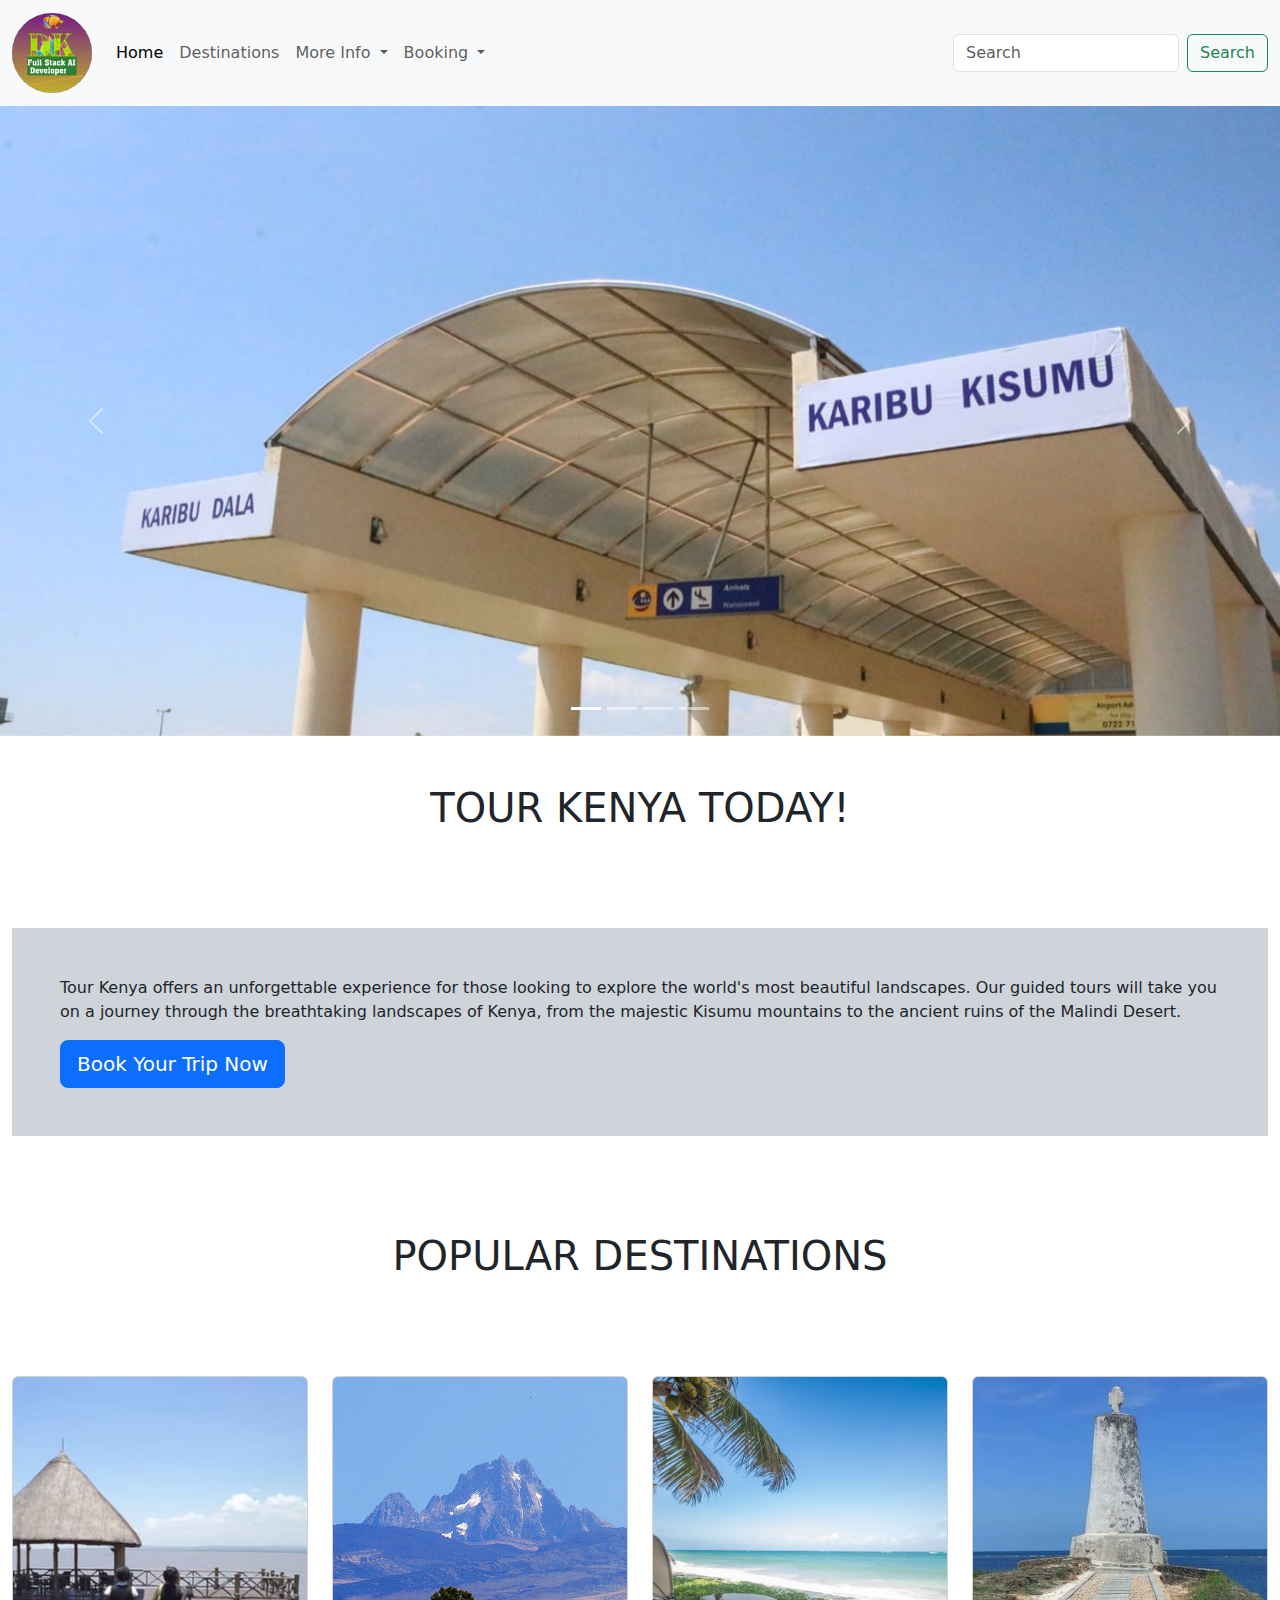
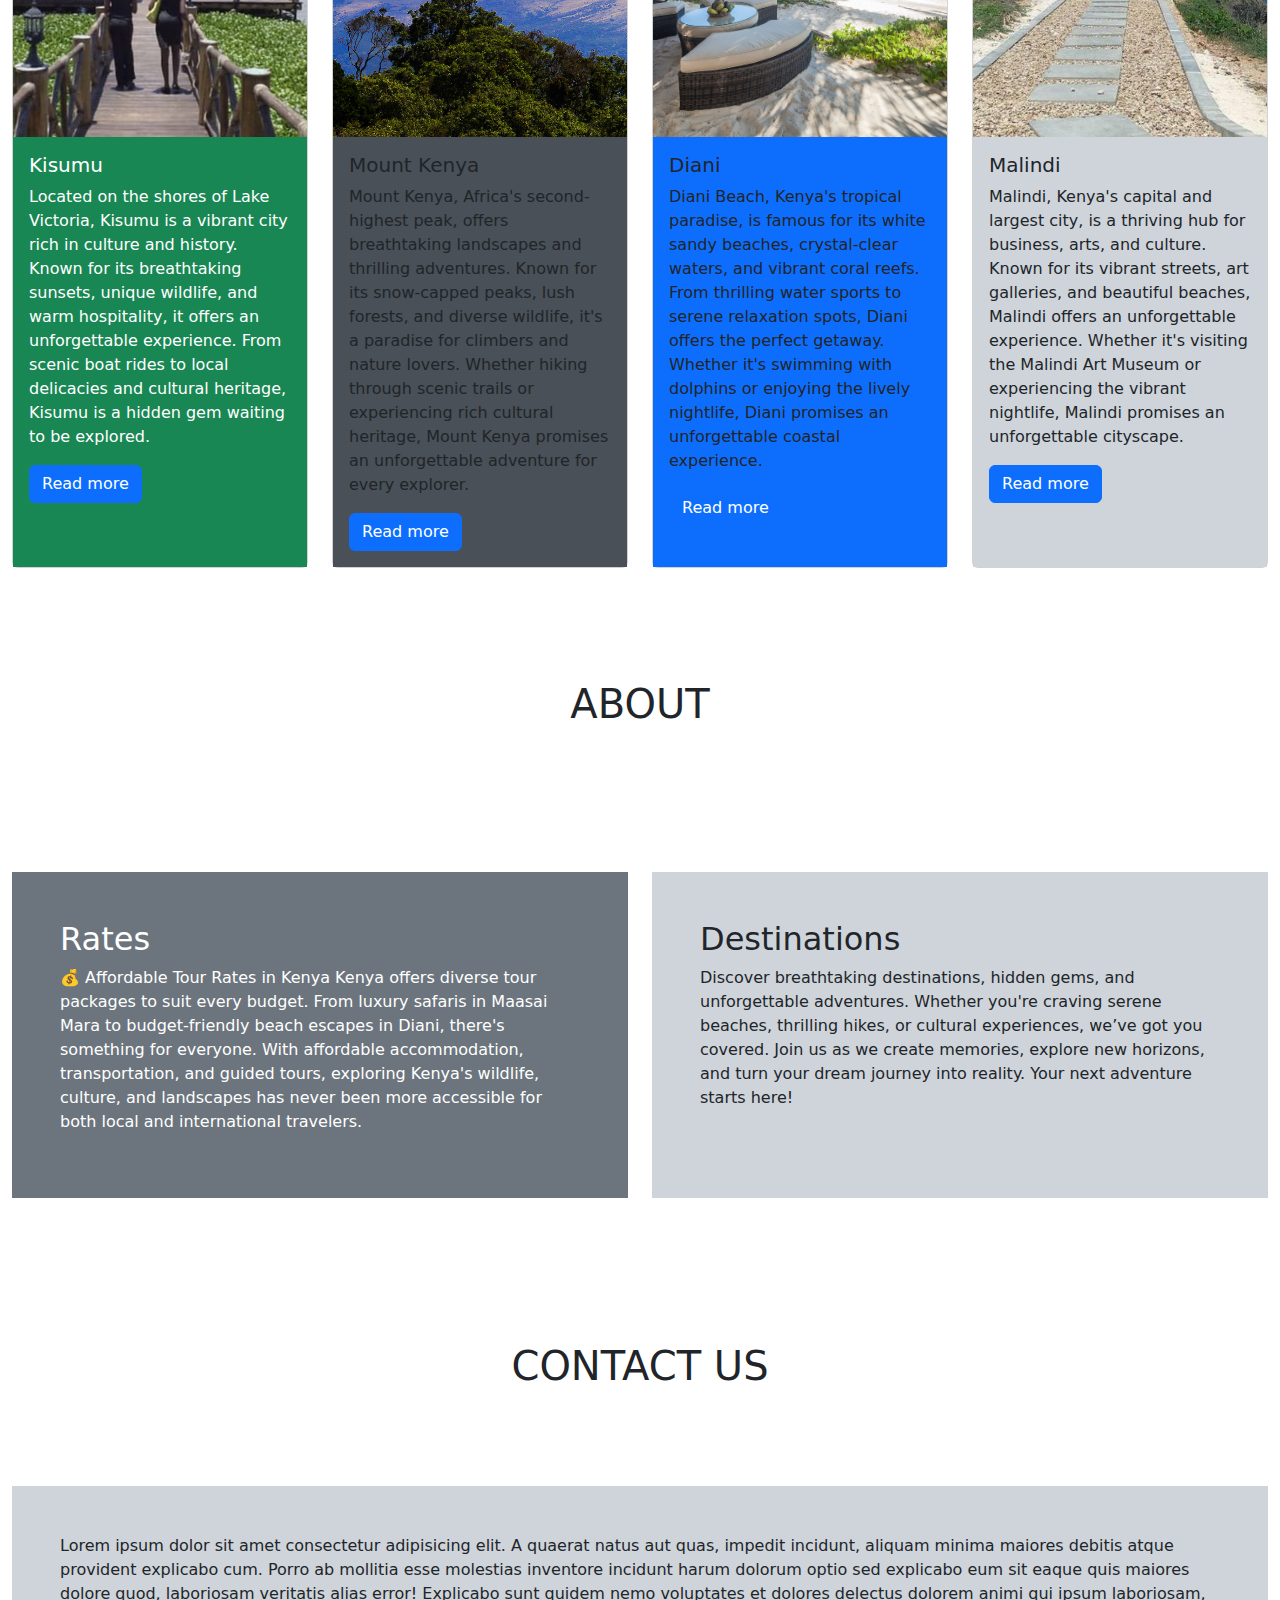
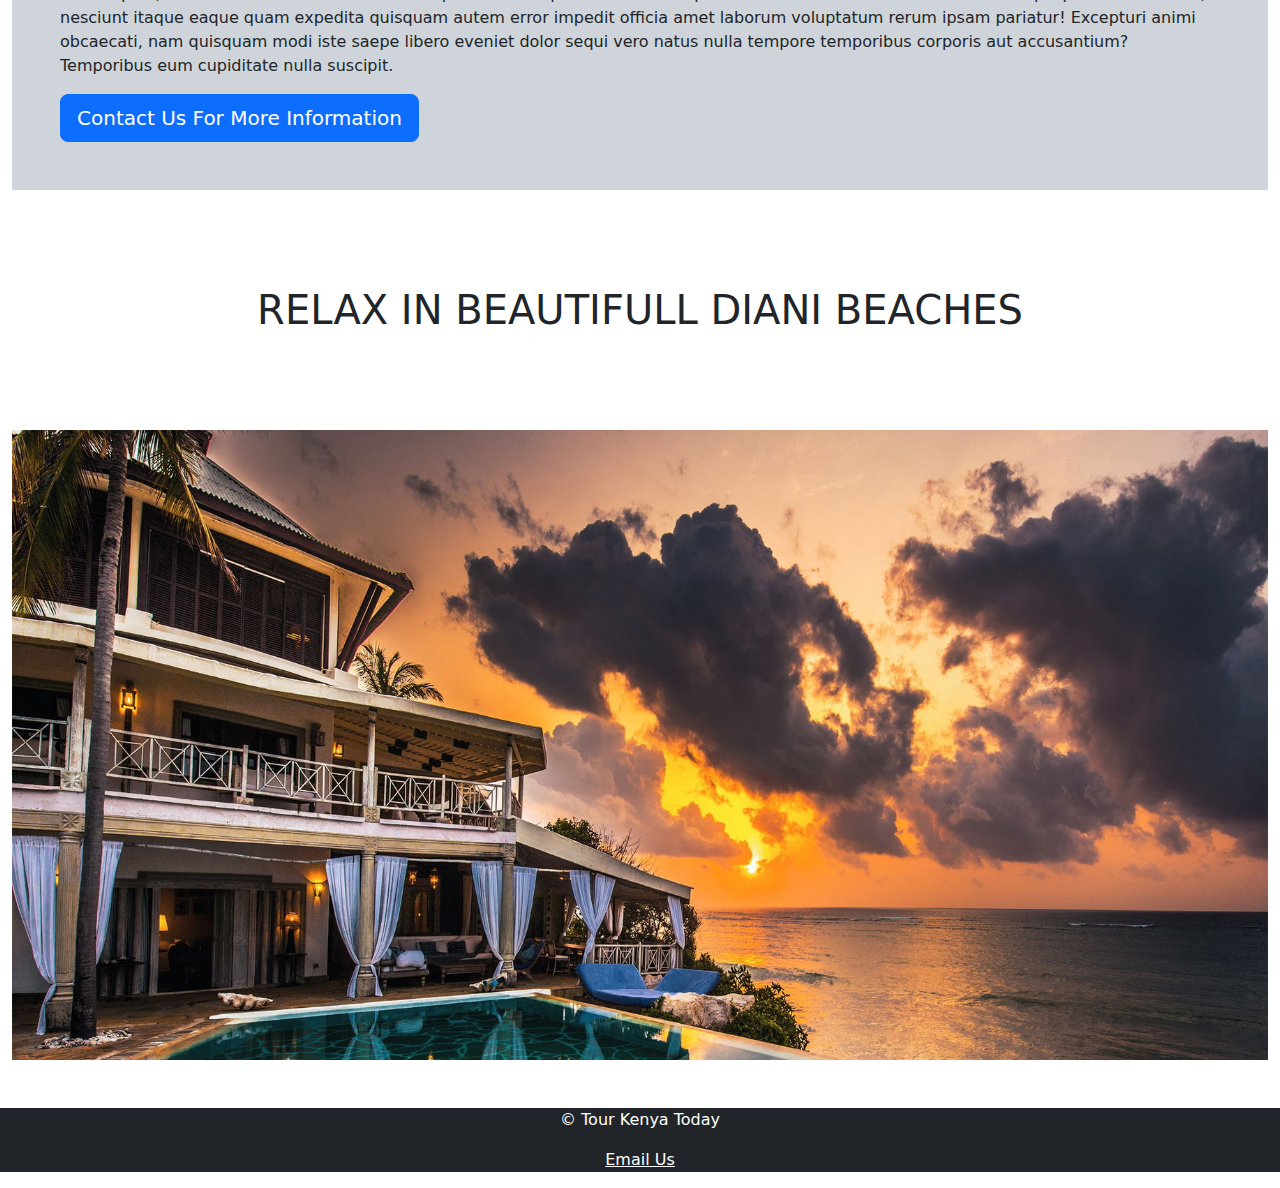
==== commit d9b73307: "made some updates" ====
--- a/index.html
+++ b/index.html
@@ -11,7 +11,7 @@
     <!-- navbar -->
     <nav class="navbar navbar-expand-lg bg-body-tertiary">
         <div class="container-fluid">
-          <a class="navbar-brand" href="#"><img src="daniel.jpeg" width="80" alt="daniel" class="rounded-circle"></a>
+          <a class="navbar-brand" href="#"><img src="dk-logo.jpeg" width="80" alt="daniel" class="rounded-circle"></a>
           <button class="navbar-toggler" type="button" data-bs-toggle="collapse" data-bs-target="#navbarSupportedContent" aria-controls="navbarSupportedContent" aria-expanded="false" aria-label="Toggle navigation">
             <span class="navbar-toggler-icon"></span>
           </button>
@@ -112,8 +112,8 @@
         <!-- card 1 -->
         <div class="card">
             <img src="kisumu2.jpeg" class="card-img-top customprev11" alt="kisumu">
-            <div class="card-body">
-              <h5 class="card-title">Kisumu</h5>
+            <div class="card-body bg-success text-white">
+              <h5 class="card-title ">Kisumu</h5>
               <p class="card-text">
                 Located on the shores of Lake Victoria, Kisumu is a vibrant city rich in culture and history. Known for its breathtaking sunsets, unique wildlife, and warm hospitality, it offers an unforgettable experience. From scenic boat rides to local delicacies and cultural heritage, Kisumu is a hidden gem waiting to be explored.
               </p>
@@ -127,7 +127,7 @@
         <!-- card 2 -->
         <div class="card">
             <img src="mt2.jpeg" class="card-img-top customprev11" alt="mount kenya">
-            <div class="card-body">
+            <div class="card-body custom-bg">
               <h5 class="card-title">Mount Kenya</h5>
               <p class="card-text">
                 Mount Kenya, Africa's second-highest peak, offers breathtaking landscapes and thrilling adventures. Known for its snow-capped peaks, lush forests, and diverse wildlife, it's a paradise for climbers and nature lovers. Whether hiking through scenic trails or experiencing rich cultural heritage, Mount Kenya promises an unforgettable adventure for every explorer.
@@ -142,7 +142,7 @@
         <!-- card 3 -->
         <div class="card">
             <img src="diani3.jpeg" class="card-img-top customprev11" alt="diani">
-            <div class="card-body">
+            <div class="card-body bg-primary bg-md-success">
               <h5 class="card-title">Diani</h5>
               <p class="card-text">
                 Diani Beach, Kenya's tropical paradise, is famous for its white sandy beaches, crystal-clear waters, and vibrant coral reefs. From thrilling water sports to serene relaxation spots, Diani offers the perfect getaway. Whether it's swimming with dolphins or enjoying the lively nightlife, Diani promises an unforgettable coastal experience.
@@ -152,12 +152,12 @@
           </div>
     </div>
 
-    <div class="col-12 col-md-3 col-sm-6 d-flex">
+    <div class="col-12 col-md-3 col-sm-6 d-flex mb-3">
       
         <!-- card 4 -->
-        <div class="card p-0">
+        <div class="card ">
             <img src="malindi4.jpeg" class="card-img-top customprev11" alt="malindi">
-            <div class="card-body p-2">
+            <div class="card-body bg-dark-subtle">
               <h5 class="card-title">Malindi</h5>
               <p class="card-text">
                 Malindi, Kenya's capital and largest city, is a thriving hub for business, arts, and culture. Known for its vibrant streets, art galleries, and beautiful beaches, Malindi offers an unforgettable experience. Whether it's visiting the Malindi Art Museum or experiencing the vibrant nightlife, Malindi promises an unforgettable cityscape.
--- a/style1.css
+++ b/style1.css
@@ -1,6 +1,11 @@
 .imh{
     height: 70vh;
     object-fit: cover;
+}
+.im-m{
+    height: 100%;
+    object-fit: cover;
+
 }
 .customprev11{
     height: 40vh;
@@ -18,3 +23,32 @@
   outline: none;
   box-shadow: none;
 }
+.custom-bg{
+    background: white;
+}
+.c-width {
+    width: 8em;
+    text-align: center;
+    border-radius: 5px;
+}
+.card-img-overlay {
+    height: 100%; /* Ensure it matches the height of the image */
+    display: flex;
+    flex-direction: column;
+    justify-content: end; /* Keep content at the bottom */
+  }
+  
+  .card-title {
+    margin-bottom: auto; /* Prevent the title from moving out of the image */
+    z-index: 1; /* Ensure it stays visible */
+  }
+  
+  .card-text {
+    z-index: 1; /* Ensure text stays visible */
+  }
+@media (min-width: 768px){
+    .custom-bg{
+    background: #495057;
+        
+    }
+}
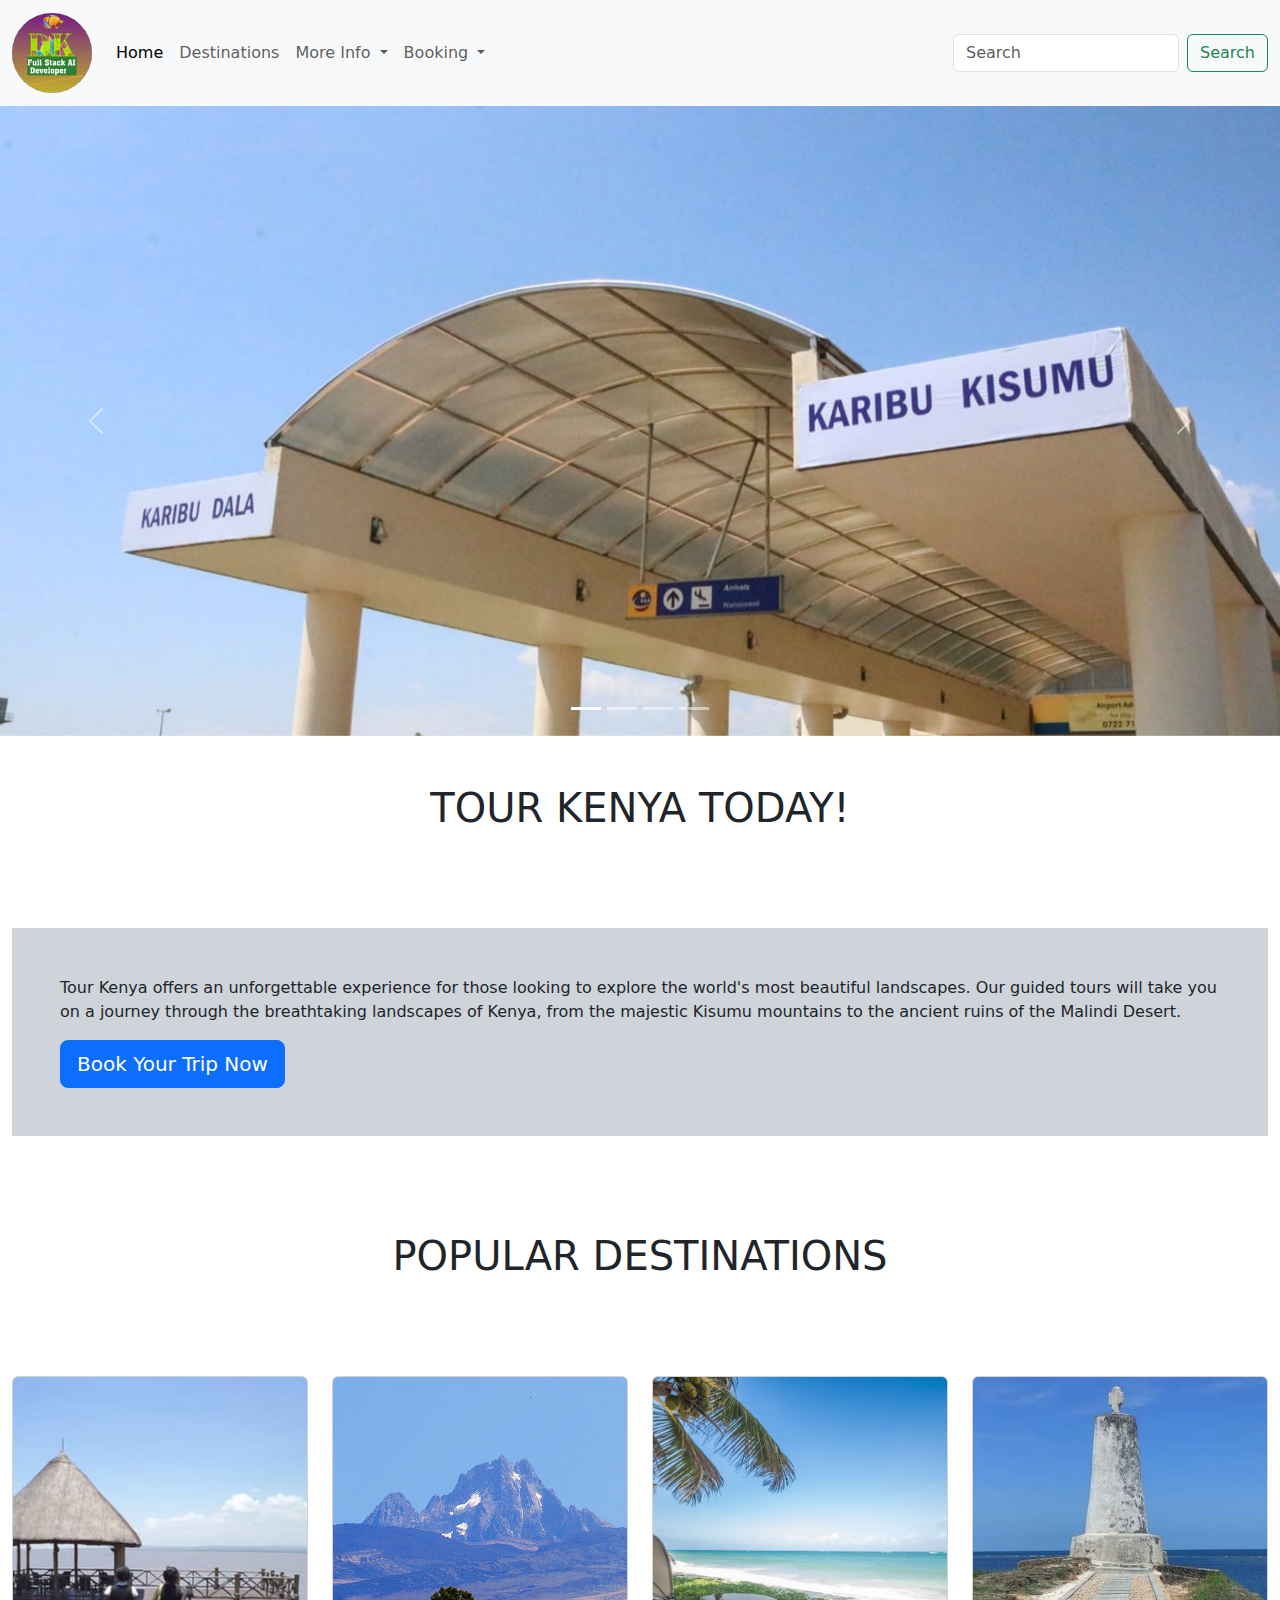
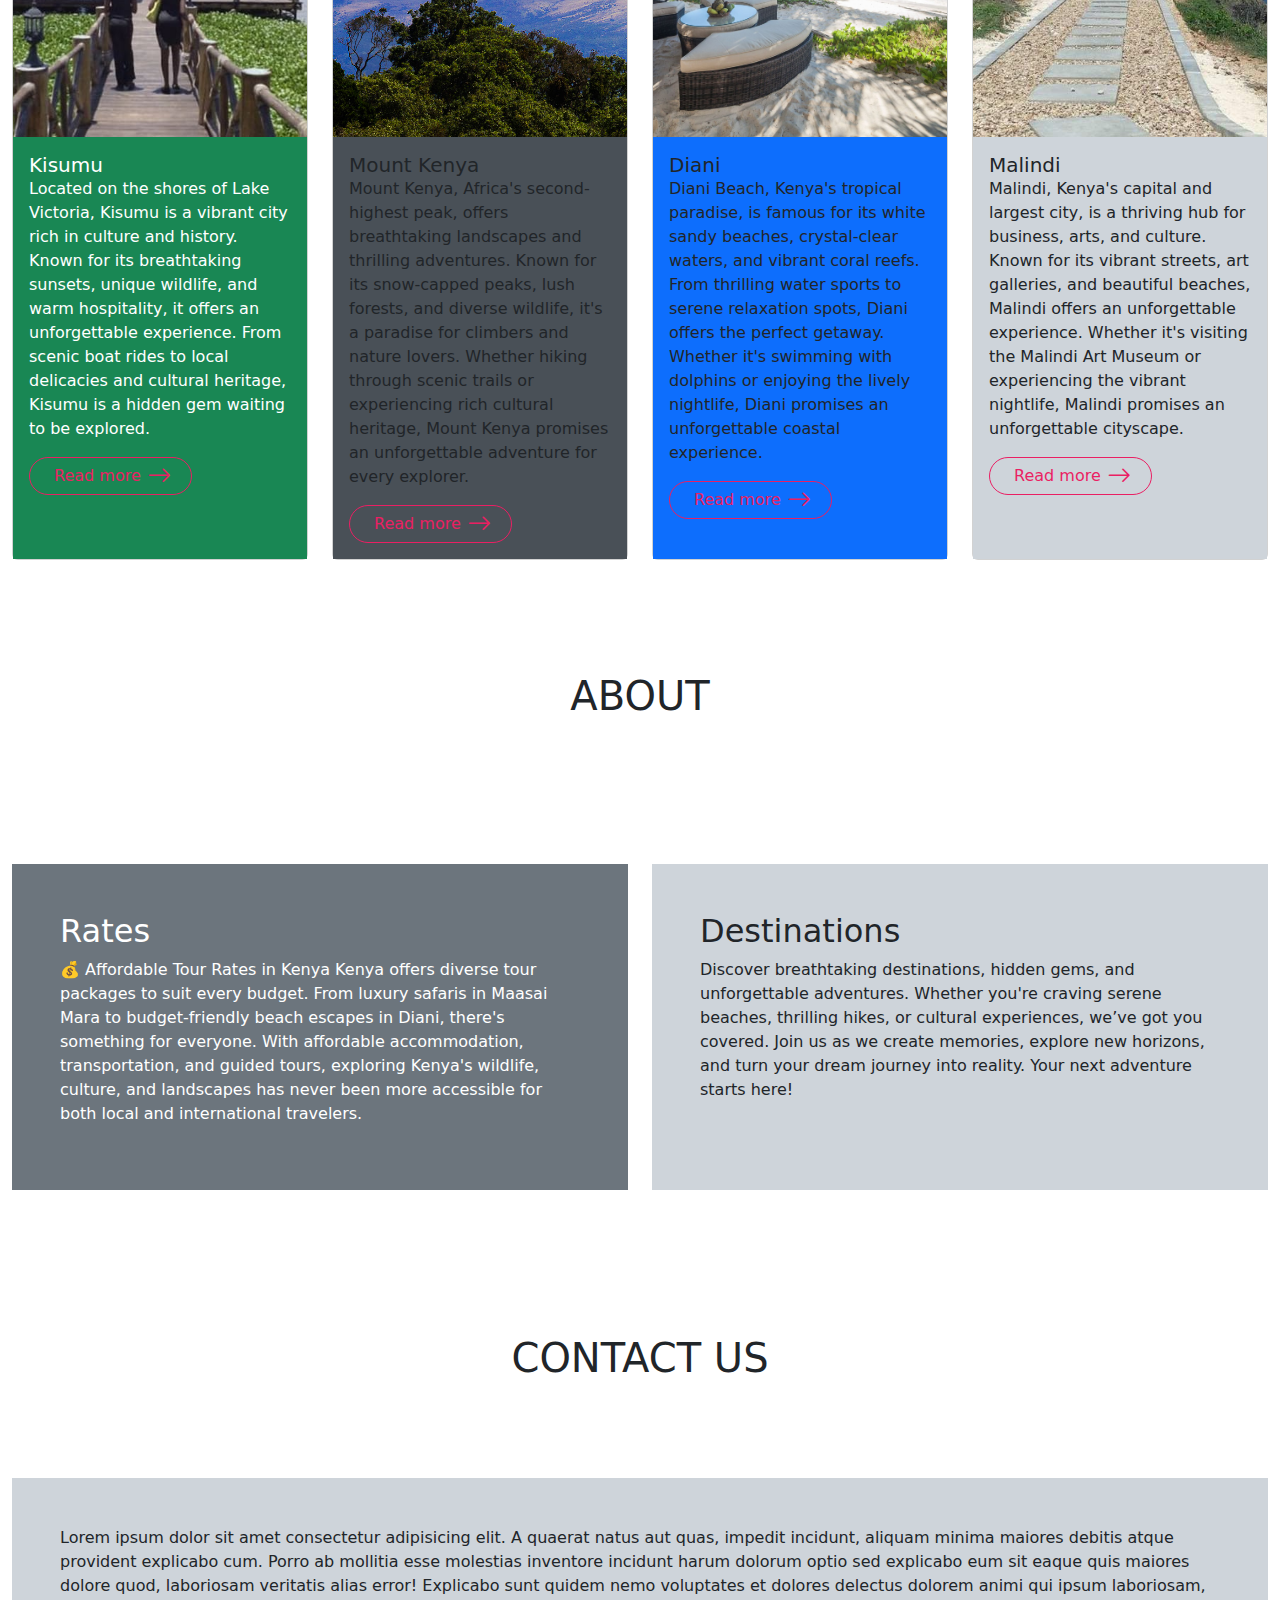
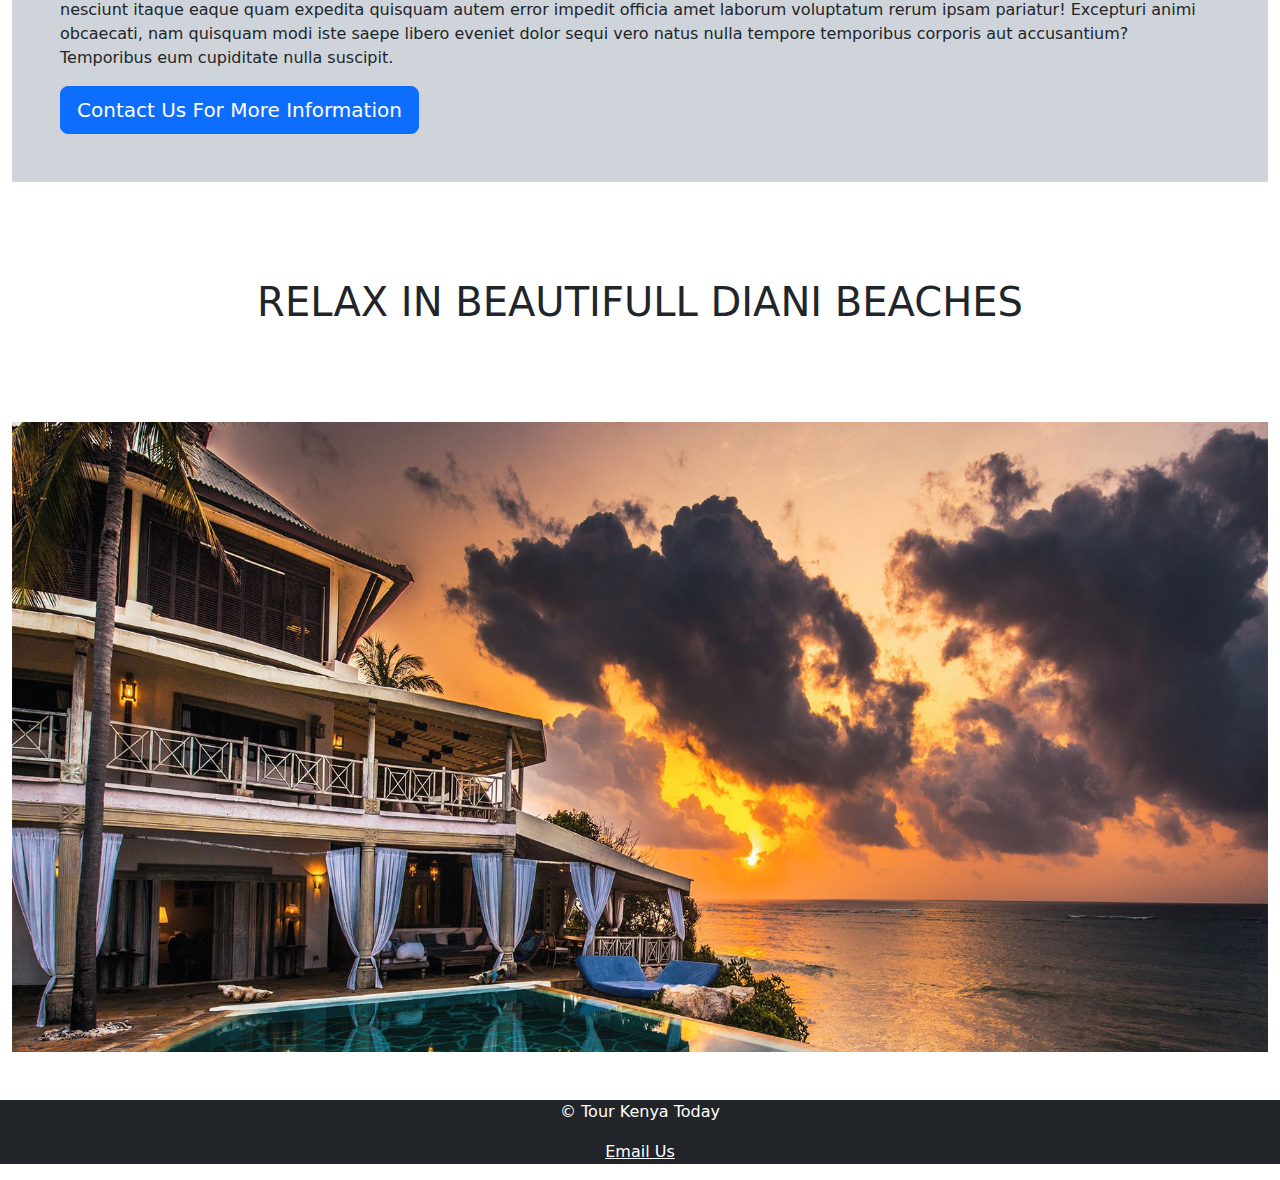
==== commit a10a2db3: "updated new styles" ====
--- a/index.html
+++ b/index.html
@@ -4,8 +4,11 @@
     <meta charset="utf-8">
     <meta name="viewport" content="width=device-width, initial-scale=1">
     <title>Tour Kenya</title>
+    <link href="https://cdn.jsdelivr.net/npm/bootstrap@5.3.3/dist/css/bootstrap.min.css" rel="stylesheet" integrity="sha384-QWTKZyjpPEjISv5WaRU9OFeRpok6YctnYmDr5pNlyT2bRjXh0JMhjY6hW+ALEwIH" crossorigin="anonymous">
+
+    <link rel="stylesheet" href="https://cdn.jsdelivr.net/npm/bootstrap-icons@1.11.3/font/bootstrap-icons.min.css">
+
     <link rel="stylesheet" href="style1.css">
-    <link href="https://cdn.jsdelivr.net/npm/bootstrap@5.3.3/dist/css/bootstrap.min.css" rel="stylesheet" integrity="sha384-QWTKZyjpPEjISv5WaRU9OFeRpok6YctnYmDr5pNlyT2bRjXh0JMhjY6hW+ALEwIH" crossorigin="anonymous">
   </head>
   <body>
     <!-- navbar -->
@@ -117,7 +120,7 @@
               <p class="card-text">
                 Located on the shores of Lake Victoria, Kisumu is a vibrant city rich in culture and history. Known for its breathtaking sunsets, unique wildlife, and warm hospitality, it offers an unforgettable experience. From scenic boat rides to local delicacies and cultural heritage, Kisumu is a hidden gem waiting to be explored.
               </p>
-              <a href="#" class="btn btn-primary">Read more</a>
+              <a href="#" class="btn btn-outline-accent rounded-pill px-4">Read more   <i class="bi bi-arrow-right "></i> </a>
             </div>
           </div>
     </div>
@@ -132,7 +135,7 @@
               <p class="card-text">
                 Mount Kenya, Africa's second-highest peak, offers breathtaking landscapes and thrilling adventures. Known for its snow-capped peaks, lush forests, and diverse wildlife, it's a paradise for climbers and nature lovers. Whether hiking through scenic trails or experiencing rich cultural heritage, Mount Kenya promises an unforgettable adventure for every explorer.
               </p>
-              <a href="#" class="btn btn-primary">Read more</a>
+              <a href="#" class="btn btn-outline-accent rounded-pill px-4">Read more   <i class="bi bi-arrow-right "></i> </a>
             </div>
           </div>
     </div>
@@ -147,7 +150,7 @@
               <p class="card-text">
                 Diani Beach, Kenya's tropical paradise, is famous for its white sandy beaches, crystal-clear waters, and vibrant coral reefs. From thrilling water sports to serene relaxation spots, Diani offers the perfect getaway. Whether it's swimming with dolphins or enjoying the lively nightlife, Diani promises an unforgettable coastal experience.
               </p>
-              <a href="#" class="btn btn-primary">Read more</a>
+              <a href="#" class="btn btn-outline-accent rounded-pill px-4">Read more   <i class="bi bi-arrow-right "></i> </a>
             </div>
           </div>
     </div>
@@ -162,7 +165,7 @@
               <p class="card-text">
                 Malindi, Kenya's capital and largest city, is a thriving hub for business, arts, and culture. Known for its vibrant streets, art galleries, and beautiful beaches, Malindi offers an unforgettable experience. Whether it's visiting the Malindi Art Museum or experiencing the vibrant nightlife, Malindi promises an unforgettable cityscape.
               </p>
-              <a href="#" class="btn btn-primary">Read more</a>
+              <a href="#" class="btn btn-outline-accent rounded-pill px-4">Read more   <i class="bi bi-arrow-right "></i> </a>
             </div>
           </div>
     </div>
--- a/style1.css
+++ b/style1.css
@@ -46,6 +46,21 @@
   .card-text {
     z-index: 1; /* Ensure text stays visible */
   }
+  .btn-outline-accent {
+    color: rgb(234, 31, 99);
+    border-color: rgb(234, 31, 99);
+}
+.btn-outline-accent:hover {
+  color: aliceblue;
+  background-color: rgb(234, 31, 99);;
+}
+.bi-arrow-right {
+ transform: scaleX(1.5);
+ display: inline-block;
+ transform: scale(1.5);
+ margin-left: 5px;
+}
+  
 @media (min-width: 768px){
     .custom-bg{
     background: #495057;
